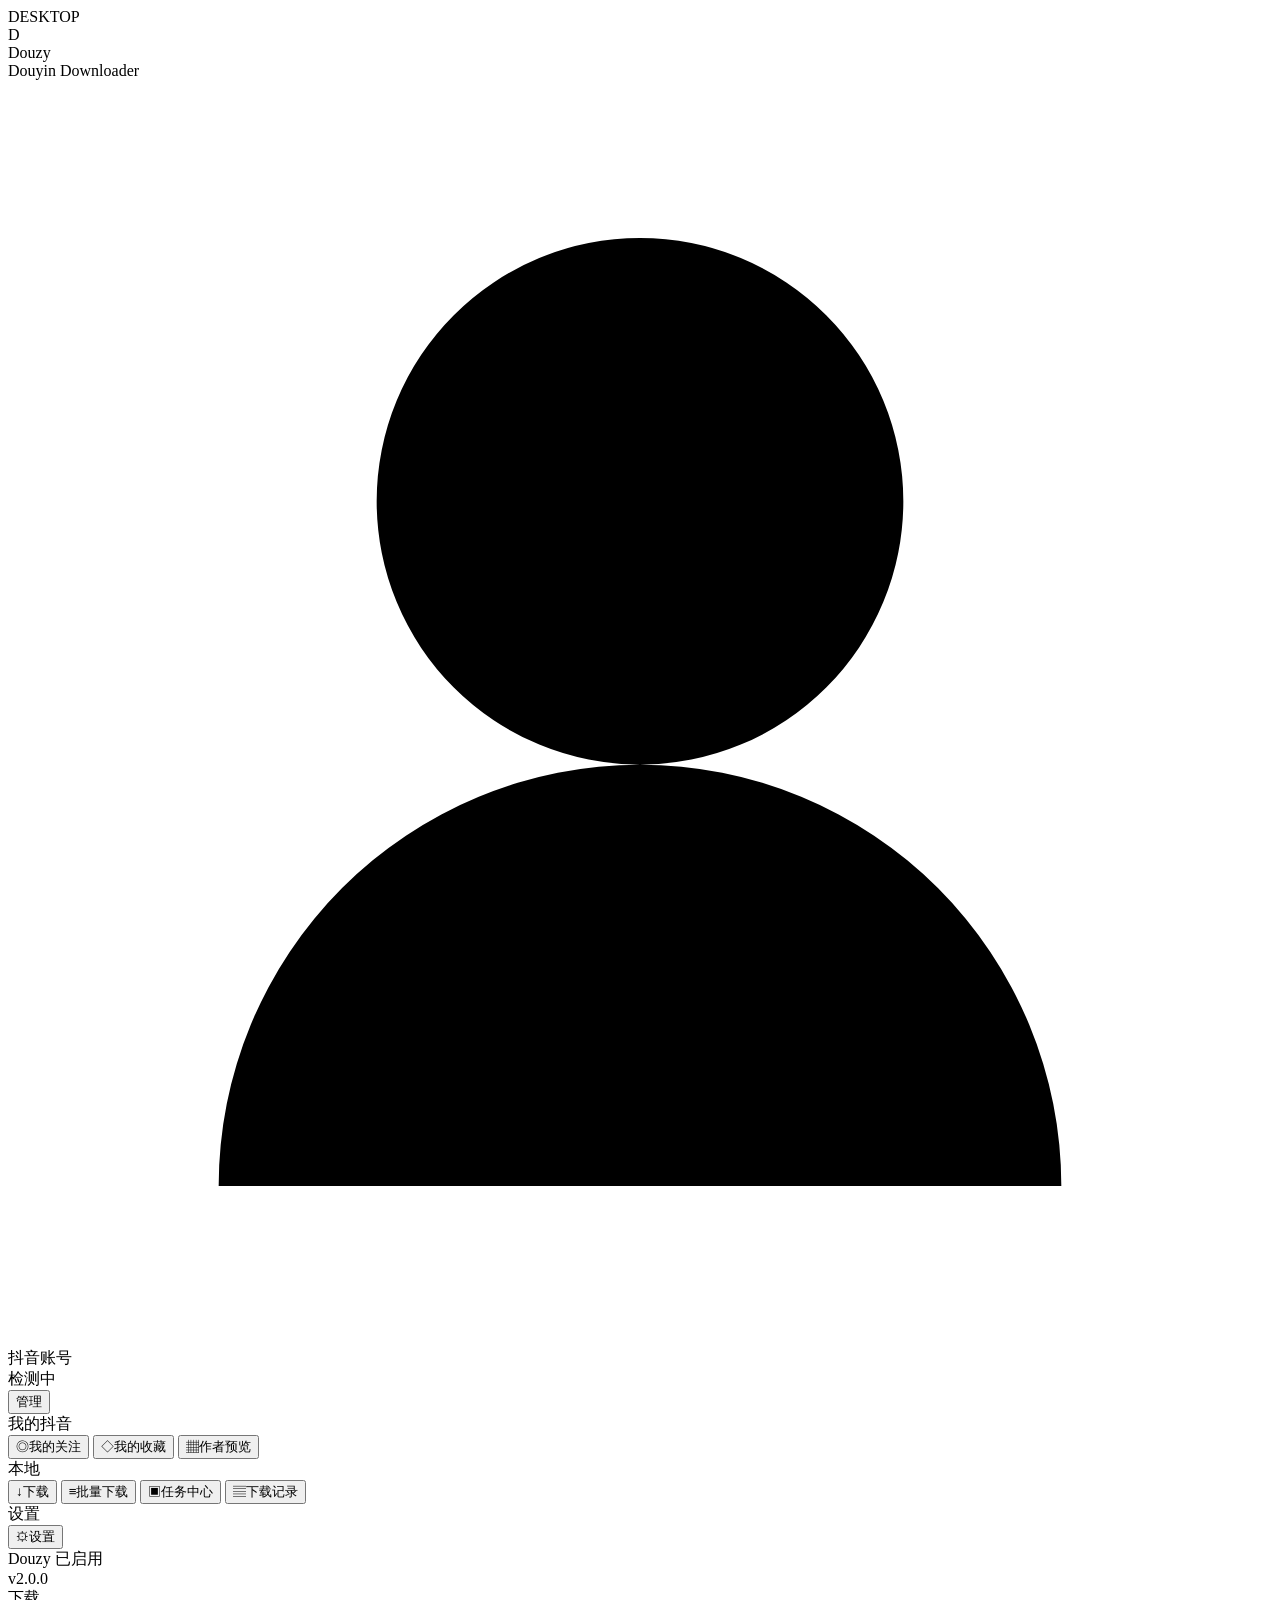
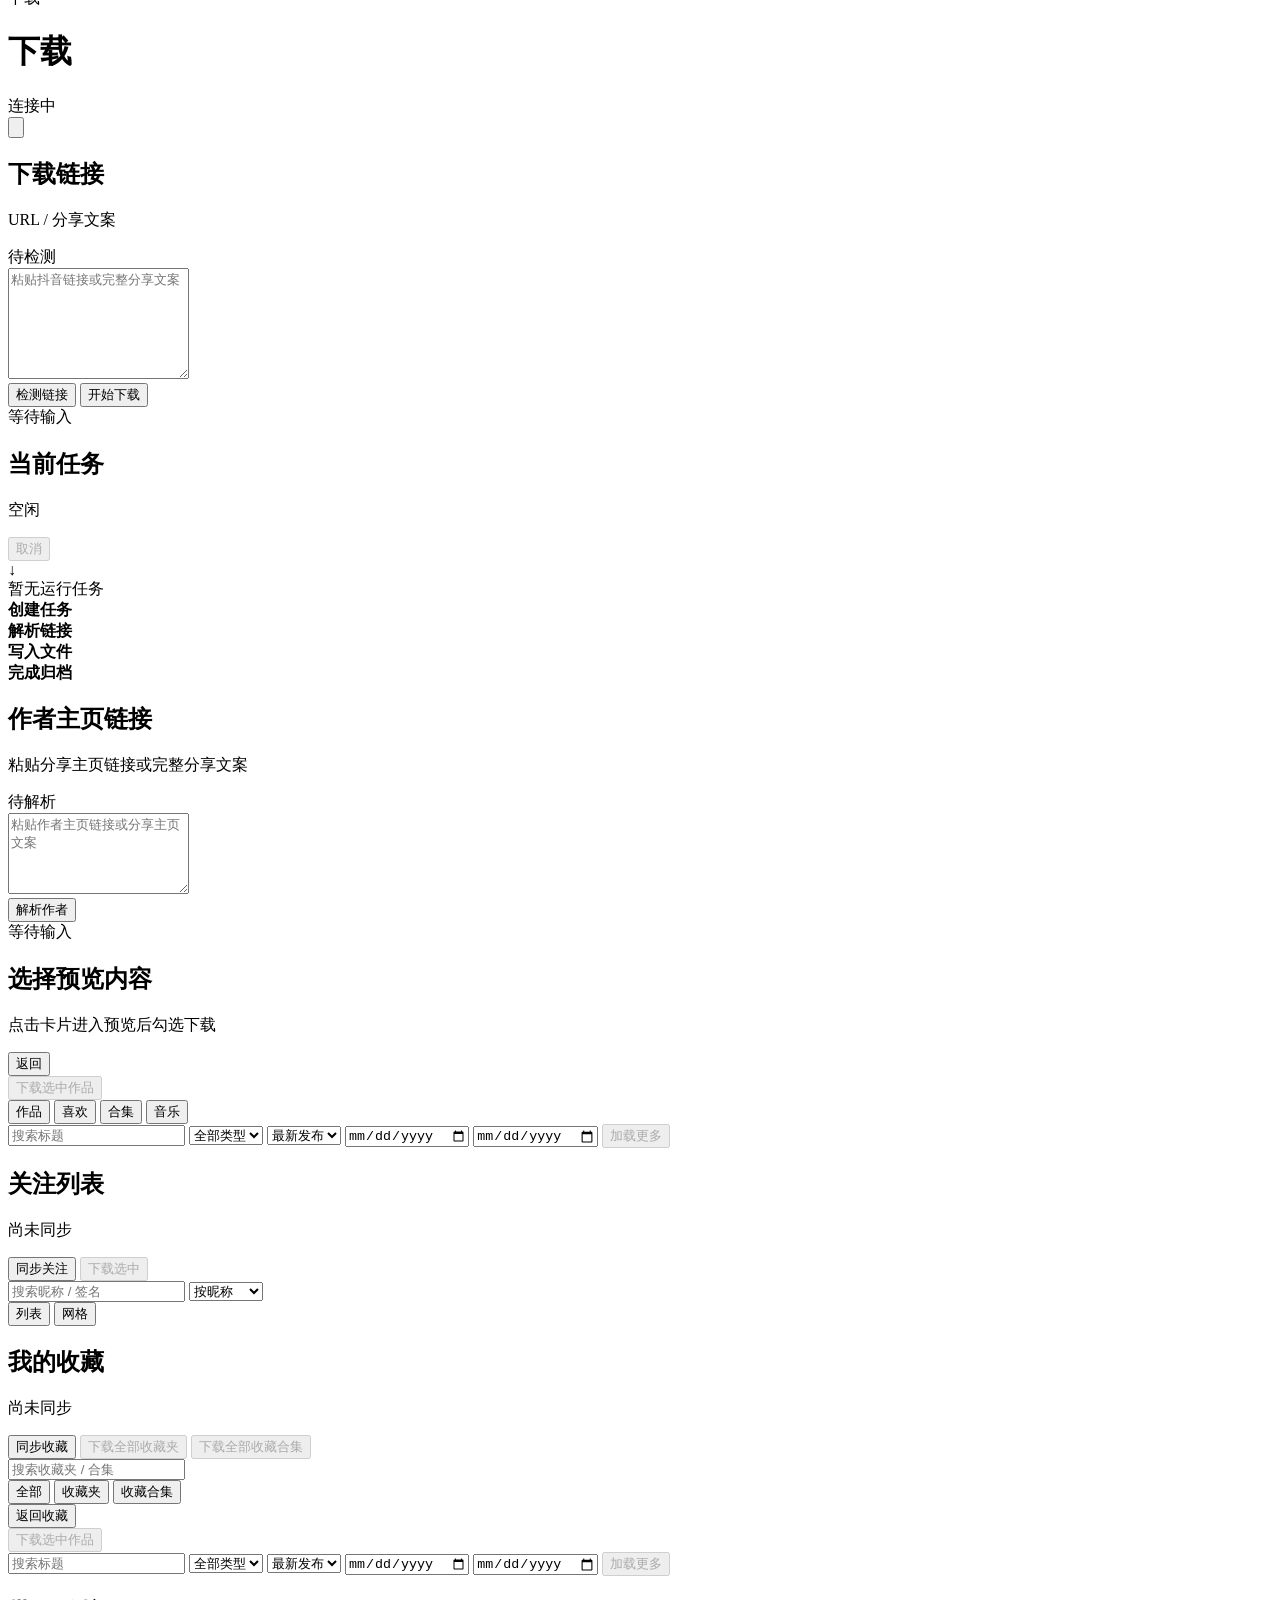
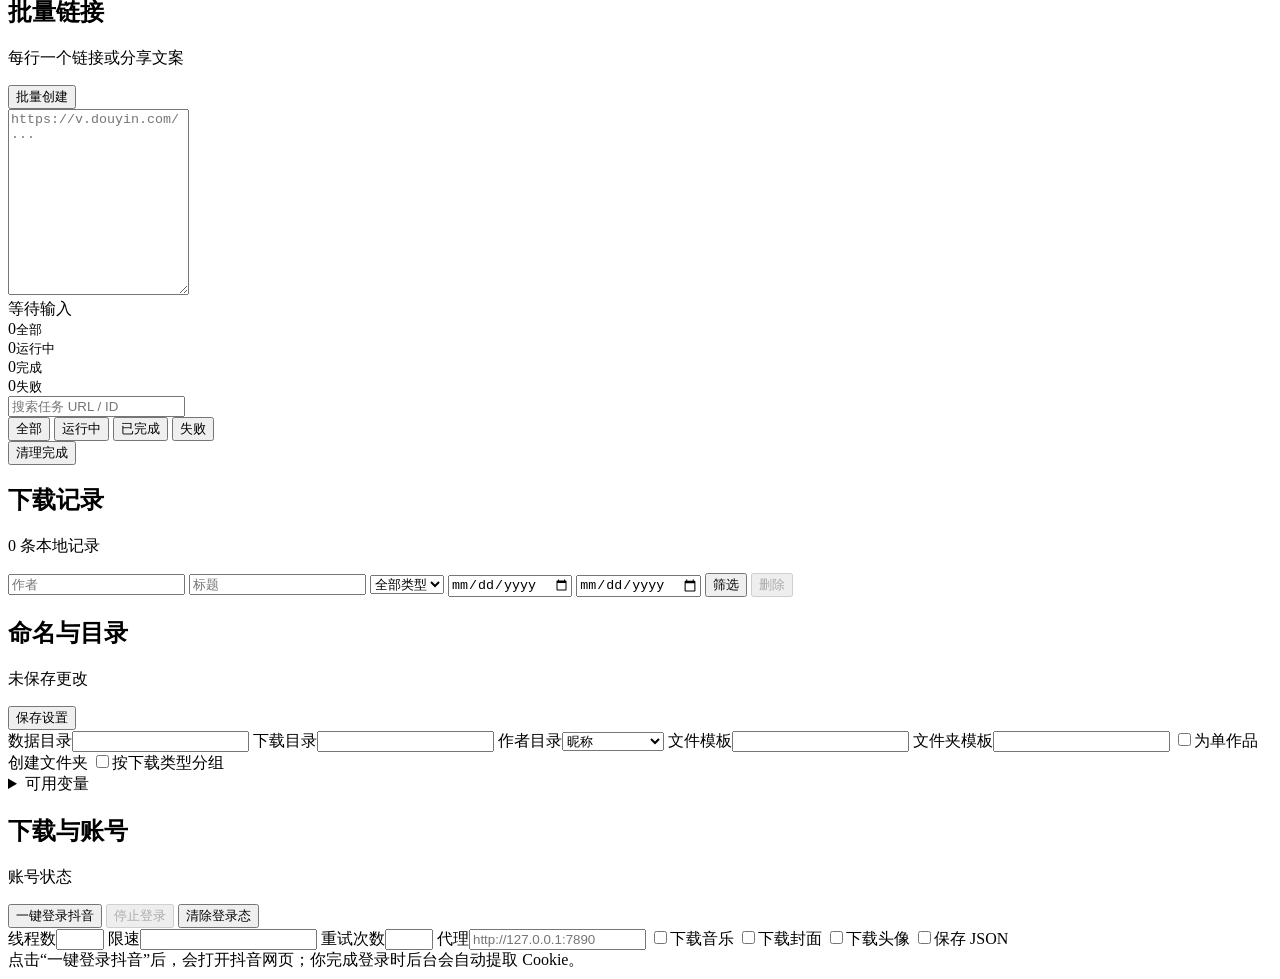
==== server/static/index.html @ fcab92d4 "Prepare dy-downloader source release" ====
<!doctype html>
<html lang="zh-CN">
  <head>
    <meta charset="utf-8" />
    <meta name="viewport" content="width=device-width, initial-scale=1" />
    <title>Douzy Desktop</title>
    <link rel="stylesheet" href="/static/styles.css?v=20260704-7" />
  </head>
  <body>
    <div class="app-shell">
      <aside class="sidebar">
        <div class="window-dots" aria-hidden="true">
          <span></span><span></span><span></span>
        </div>
        <div class="desktop-label">DESKTOP</div>

        <div class="brand-block">
          <div class="brand-mark">D</div>
          <div>
            <div class="brand-name">Douzy</div>
            <div class="brand-subtitle">Douyin Downloader</div>
          </div>
        </div>

        <section class="account-panel">
          <div class="account-main">
            <div class="account-icon" aria-hidden="true">
              <svg viewBox="0 0 24 24" role="img"><path d="M20 21a8 8 0 0 0-16 0M12 13a5 5 0 1 0 0-10 5 5 0 0 0 0 10Z" /></svg>
            </div>
            <div>
              <div class="account-title">抖音账号</div>
              <div class="account-status"><span id="accountDot" class="status-dot"></span><span id="accountText">检测中</span></div>
            </div>
          </div>
          <button id="manageAccountBtn" class="ghost-button compact" type="button">管理</button>
        </section>

        <nav class="nav-list" aria-label="主导航">
          <div class="nav-group">我的抖音</div>
          <button class="nav-item" type="button" data-view="following"><span class="nav-icon">◎</span><span>我的关注</span></button>
          <button class="nav-item" type="button" data-view="collections"><span class="nav-icon">◇</span><span>我的收藏</span></button>
          <button class="nav-item" type="button" data-view="preview"><span class="nav-icon">▦</span><span>作者预览</span></button>

          <div class="nav-group">本地</div>
          <button class="nav-item active" type="button" data-view="download"><span class="nav-icon">↓</span><span>下载</span></button>
          <button class="nav-item" type="button" data-view="batch"><span class="nav-icon">≡</span><span>批量下载</span></button>
          <button class="nav-item" type="button" data-view="tasks"><span class="nav-icon">▣</span><span>任务中心</span></button>
          <button class="nav-item" type="button" data-view="archive"><span class="nav-icon">▤</span><span>下载记录</span></button>

          <div class="nav-group">设置</div>
          <button class="nav-item" type="button" data-view="settings"><span class="nav-icon">⚙</span><span>设置</span></button>
        </nav>

        <div class="sidebar-footer">
          <div class="enable-row">
            <span class="status-dot live"></span>
            <span>Douzy 已启用</span>
          </div>
          <div class="footer-links"><span>v2.0.0</span></div>
        </div>
      </aside>

      <main class="main-surface">
        <header class="topbar">
          <div>
            <div id="viewEyebrow" class="eyebrow">下载</div>
            <h1 id="viewTitle">下载</h1>
          </div>
          <div class="topbar-actions">
            <div id="apiHealth" class="health-pill"><span class="status-dot"></span><span>连接中</span></div>
            <button id="refreshBtn" class="icon-button" type="button" title="刷新">
              <svg viewBox="0 0 24 24" role="img"><path d="M20 12a8 8 0 1 1-2.34-5.66M20 4v6h-6" /></svg>
            </button>
          </div>
        </header>

        <section id="downloadView" class="view active-view" data-title="下载" data-eyebrow="下载链接">
          <div class="download-layout quick-download-layout">
            <section class="surface-panel link-panel">
              <div class="panel-head">
                <div>
                  <h2>下载链接</h2>
                  <p>URL / 分享文案</p>
                </div>
                <span id="parseBadge" class="soft-badge">待检测</span>
              </div>
              <textarea id="urlInput" class="url-input" rows="7" spellcheck="false" placeholder="粘贴抖音链接或完整分享文案"></textarea>
              <div class="action-row">
                <button id="parseBtn" class="secondary-button" type="button">检测链接</button>
                <button id="startDownloadBtn" class="primary-button" type="button">开始下载</button>
              </div>
              <div id="parseResult" class="result-strip muted">等待输入</div>
            </section>

            <section class="surface-panel activity-panel">
              <div class="panel-head">
                <div>
                  <h2>当前任务</h2>
                  <p id="activitySubtitle">空闲</p>
                </div>
                <button id="cancelActiveJobBtn" class="ghost-button compact danger" type="button" disabled>取消</button>
              </div>
              <div id="activeJobCard" class="job-focus empty-state">
                <div class="empty-symbol">↓</div>
                <div>暂无运行任务</div>
              </div>
              <div class="event-flow">
                <div class="flow-step active"><span></span><strong>创建任务</strong></div>
                <div class="flow-step"><span></span><strong>解析链接</strong></div>
                <div class="flow-step"><span></span><strong>写入文件</strong></div>
                <div class="flow-step"><span></span><strong>完成归档</strong></div>
              </div>
            </section>
          </div>
        </section>

        <section id="previewView" class="view" data-title="作者预览" data-eyebrow="主页解析">
          <div class="preview-layout">
            <section class="surface-panel link-panel">
              <div class="panel-head">
                <div>
                  <h2>作者主页链接</h2>
                  <p>粘贴分享主页链接或完整分享文案</p>
                </div>
                <span id="previewResolveBadge" class="soft-badge">待解析</span>
              </div>
              <textarea id="previewUrlInput" class="url-input" rows="5" spellcheck="false" placeholder="粘贴作者主页链接或分享主页文案"></textarea>
              <div class="action-row">
                <button id="resolveAuthorBtn" class="secondary-button" type="button">解析作者</button>
              </div>
              <div id="previewAuthorResult" class="result-strip muted">等待输入</div>
            </section>

            <section class="surface-panel choices-panel">
              <div class="panel-head">
                <div>
                  <h2>选择预览内容</h2>
                  <p>点击卡片进入预览后勾选下载</p>
                </div>
              </div>
              <div id="previewModeGrid" class="mode-grid" aria-label="预览内容"></div>
            </section>
          </div>

          <section id="authorWorksPanel" class="surface-panel author-workbench hidden">
            <div class="panel-head author-workbench-head">
              <button id="closeAuthorWorksBtn" class="ghost-button compact" type="button">返回</button>
              <div id="authorWorksProfile" class="author-profile"></div>
              <div class="button-cluster">
                <button id="downloadSelectedWorksBtn" class="primary-button" type="button" disabled>下载选中作品</button>
              </div>
            </div>
            <div class="filter-row work-filters">
              <div id="workModeTabs" class="tabs" role="tablist">
                <button class="active" type="button" data-work-mode="post">作品</button>
                <button type="button" data-work-mode="like">喜欢</button>
                <button type="button" data-work-mode="mix">合集</button>
                <button type="button" data-work-mode="music">音乐</button>
              </div>
              <input id="workSearch" class="field-input" type="search" placeholder="搜索标题" />
              <select id="workTypeFilter" class="field-input select-field">
                <option value="">全部类型</option>
                <option value="video">视频</option>
                <option value="gallery">图文</option>
                <option value="mix">合集</option>
                <option value="music">音乐</option>
              </select>
              <select id="workSort" class="field-input select-field">
                <option value="newest">最新发布</option>
                <option value="digg">最多点赞</option>
                <option value="title">按标题</option>
              </select>
              <input id="workDateFrom" class="field-input" type="date" />
              <input id="workDateTo" class="field-input" type="date" />
              <button id="loadMoreWorksBtn" class="secondary-button" type="button" disabled>加载更多</button>
            </div>
            <div id="authorWorksList" class="works-grid"></div>
          </section>
        </section>

        <section id="followingView" class="view" data-title="我的关注" data-eyebrow="账号内容">
          <section class="surface-panel toolbar-panel">
            <div class="panel-head">
              <div>
                <h2>关注列表</h2>
                <p id="followSyncState">尚未同步</p>
              </div>
              <div class="button-cluster">
                <button id="syncFollowingBtn" class="secondary-button" type="button">同步关注</button>
                <button id="downloadSelectedFollowBtn" class="primary-button" type="button" disabled>下载选中</button>
              </div>
            </div>
            <div class="filter-row">
              <input id="followSearch" class="field-input" type="search" placeholder="搜索昵称 / 签名" />
              <select id="followSort" class="field-input select-field">
                <option value="name">按昵称</option>
                <option value="aweme">按作品数</option>
                <option value="fans">按粉丝数</option>
              </select>
              <div class="segmented" role="group" aria-label="视图">
                <button class="active" type="button" data-follow-layout="list">列表</button>
                <button type="button" data-follow-layout="grid">网格</button>
              </div>
            </div>
          </section>
          <div id="followingList" class="entity-list"></div>
        </section>

        <section id="collectionsView" class="view" data-title="我的收藏" data-eyebrow="账号内容">
          <section class="surface-panel toolbar-panel">
            <div class="panel-head">
              <div>
                <h2>我的收藏</h2>
                <p id="collectionSyncState">尚未同步</p>
              </div>
              <div class="button-cluster">
                <button id="syncCollectionsBtn" class="secondary-button" type="button">同步收藏</button>
                <button id="downloadAllCollectionsBtn" class="primary-button" type="button" disabled>下载全部收藏夹</button>
                <button id="downloadAllCollectMixBtn" class="secondary-button" type="button" disabled>下载全部收藏合集</button>
              </div>
            </div>
            <div class="filter-row">
              <input id="collectionSearch" class="field-input" type="search" placeholder="搜索收藏夹 / 合集" />
              <div id="collectionTabs" class="tabs" role="tablist">
                <button class="active" type="button" data-collection-type="all">全部</button>
                <button type="button" data-collection-type="folder">收藏夹</button>
                <button type="button" data-collection-type="mix">收藏合集</button>
              </div>
            </div>
          </section>
          <section id="collectionWorksPanel" class="surface-panel author-workbench hidden">
            <div class="panel-head author-workbench-head">
              <button id="closeCollectionWorksBtn" class="ghost-button compact" type="button">返回收藏</button>
              <div id="collectionWorksProfile" class="author-profile"></div>
              <div class="button-cluster">
                <button id="downloadSelectedCollectionWorksBtn" class="primary-button" type="button" disabled>下载选中作品</button>
              </div>
            </div>
            <div class="filter-row work-filters">
              <input id="collectionWorkSearch" class="field-input" type="search" placeholder="搜索标题" />
              <select id="collectionWorkTypeFilter" class="field-input select-field">
                <option value="">全部类型</option>
                <option value="video">视频</option>
                <option value="gallery">图文</option>
              </select>
              <select id="collectionWorkSort" class="field-input select-field">
                <option value="newest">最新发布</option>
                <option value="digg">最多点赞</option>
                <option value="title">按标题</option>
              </select>
              <input id="collectionWorkDateFrom" class="field-input" type="date" />
              <input id="collectionWorkDateTo" class="field-input" type="date" />
              <button id="loadMoreCollectionWorksBtn" class="secondary-button" type="button" disabled>加载更多</button>
            </div>
            <div id="collectionWorksList" class="works-grid"></div>
          </section>
          <div id="collectionsList" class="entity-list"></div>
        </section>

        <section id="batchView" class="view" data-title="批量下载" data-eyebrow="批量任务">
          <section class="surface-panel batch-panel">
            <div class="panel-head">
              <div>
                <h2>批量链接</h2>
                <p>每行一个链接或分享文案</p>
              </div>
              <button id="startBatchBtn" class="primary-button" type="button">批量创建</button>
            </div>
            <textarea id="batchInput" class="url-input batch-input" rows="12" spellcheck="false" placeholder="https://v.douyin.com/..."></textarea>
            <div id="batchResult" class="result-strip muted">等待输入</div>
          </section>
        </section>

        <section id="tasksView" class="view" data-title="任务中心" data-eyebrow="下载队列">
          <section class="surface-panel toolbar-panel">
            <div class="summary-grid">
              <div><span id="taskTotal">0</span><small>全部</small></div>
              <div><span id="taskRunning">0</span><small>运行中</small></div>
              <div><span id="taskDone">0</span><small>完成</small></div>
              <div><span id="taskFailed">0</span><small>失败</small></div>
            </div>
            <div class="filter-row">
              <input id="taskSearch" class="field-input" type="search" placeholder="搜索任务 URL / ID" />
              <div id="taskTabs" class="tabs" role="tablist">
                <button class="active" type="button" data-status="all">全部</button>
                <button type="button" data-status="running">运行中</button>
                <button type="button" data-status="success">已完成</button>
                <button type="button" data-status="failed">失败</button>
              </div>
              <button id="clearDoneJobsBtn" class="ghost-button" type="button">清理完成</button>
            </div>
          </section>
          <div id="taskList" class="task-grid"></div>
        </section>

        <section id="archiveView" class="view" data-title="下载记录" data-eyebrow="本地历史">
          <section class="archive-hero">
            <div>
              <h2>下载记录</h2>
              <p id="archiveSubtitle">0 条本地记录</p>
            </div>
            <div id="topAuthors" class="author-strip"></div>
          </section>
          <section class="surface-panel toolbar-panel">
            <div class="filter-row archive-filters">
              <input id="archiveAuthor" class="field-input" type="search" placeholder="作者" />
              <input id="archiveTitle" class="field-input" type="search" placeholder="标题" />
              <select id="archiveType" class="field-input select-field">
                <option value="">全部类型</option>
                <option value="video">视频</option>
                <option value="gallery">图文</option>
                <option value="music">音乐</option>
                <option value="live">直播</option>
              </select>
              <input id="archiveFrom" class="field-input" type="date" />
              <input id="archiveTo" class="field-input" type="date" />
              <button id="applyArchiveFilterBtn" class="secondary-button" type="button">筛选</button>
              <button id="deleteArchiveBtn" class="ghost-button danger" type="button" disabled>删除</button>
            </div>
          </section>
          <div id="archiveList" class="archive-list"></div>
        </section>

        <section id="settingsView" class="view" data-title="设置" data-eyebrow="偏好">
          <div class="settings-layout">
            <section class="surface-panel settings-panel">
              <div class="panel-head">
                <div>
                  <h2>命名与目录</h2>
                  <p id="settingsSaveState">未保存更改</p>
                </div>
                <button id="saveSettingsBtn" class="primary-button" type="button">保存设置</button>
              </div>
              <div class="form-grid">
                <label class="field-label">数据目录<input id="settingDataDir" class="field-input" type="text" /></label>
                <label class="field-label">下载目录<input id="settingPath" class="field-input" type="text" /></label>
                <label class="field-label">作者目录<select id="settingAuthorDir" class="field-input select-field">
                  <option value="nickname">昵称</option>
                  <option value="sec_uid">Sec UID</option>
                  <option value="nickname_uid">昵称 + UID</option>
                  <option value="user_sec_uid">user_sec_uid</option>
                </select></label>
                <label class="field-label">文件模板<input id="settingFilenameTemplate" class="field-input" type="text" /></label>
                <label class="field-label">文件夹模板<input id="settingFolderTemplate" class="field-input" type="text" /></label>
                <label class="toggle-line"><input id="settingFolderstyle" type="checkbox" />为单作品创建文件夹</label>
                <label class="toggle-line"><input id="settingGroupByMode" type="checkbox" />按下载类型分组</label>
              </div>
              <details class="variables-box">
                <summary>可用变量</summary>
                <div>{date} {title} {id} {author} {sec_uid} {create_time}</div>
              </details>
            </section>

            <section class="surface-panel settings-panel">
              <div class="panel-head">
                <div>
                  <h2>下载与账号</h2>
                  <p id="settingsCookieState">账号状态</p>
                </div>
                <div class="button-cluster">
                  <button id="startLoginBtn" class="primary-button" type="button">一键登录抖音</button>
                  <button id="cancelLoginBtn" class="ghost-button danger" type="button" disabled>停止登录</button>
                  <button id="clearCookiesBtn" class="ghost-button danger" type="button">清除登录态</button>
                </div>
              </div>
              <div class="form-grid">
                <label class="field-label">线程数<input id="settingThread" class="field-input" type="number" min="1" max="64" /></label>
                <label class="field-label">限速<input id="settingRateLimit" class="field-input" type="number" min="0.1" step="0.1" /></label>
                <label class="field-label">重试次数<input id="settingRetryTimes" class="field-input" type="number" min="0" max="20" /></label>
                <label class="field-label">代理<input id="settingProxy" class="field-input" type="text" placeholder="http://127.0.0.1:7890" /></label>
                <label class="toggle-line"><input id="settingMusic" type="checkbox" />下载音乐</label>
                <label class="toggle-line"><input id="settingCover" type="checkbox" />下载封面</label>
                <label class="toggle-line"><input id="settingAvatar" type="checkbox" />下载头像</label>
                <label class="toggle-line"><input id="settingJson" type="checkbox" />保存 JSON</label>
              </div>
              <div id="loginProgress" class="result-strip muted">点击“一键登录抖音”后，会打开抖音网页；你完成登录时后台会自动提取 Cookie。</div>
              <div id="cookieFile" class="result-strip muted"></div>
            </section>
          </div>
        </section>
      </main>
    </div>

    <div id="toastHost" class="toast-host" aria-live="polite"></div>
    <script src="/static/app.js?v=20260704-11" defer></script>
  </body>
</html>
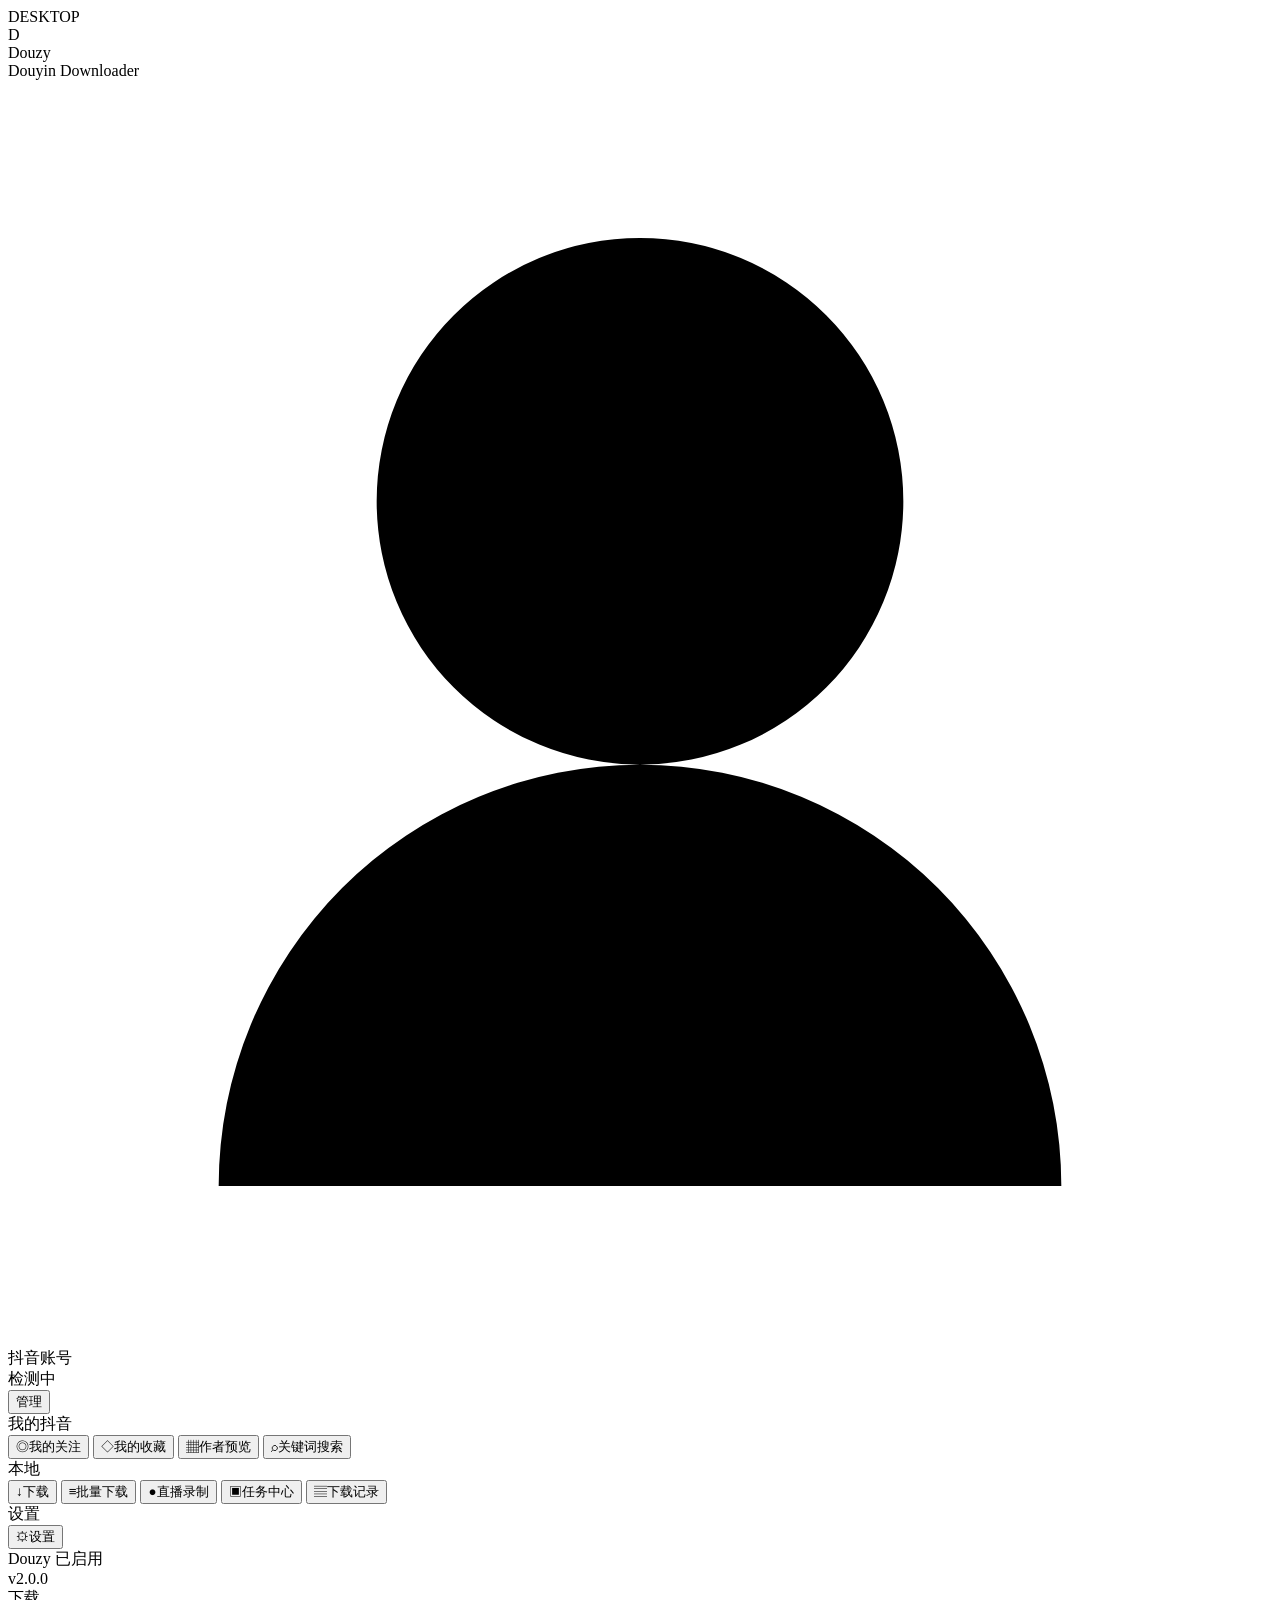
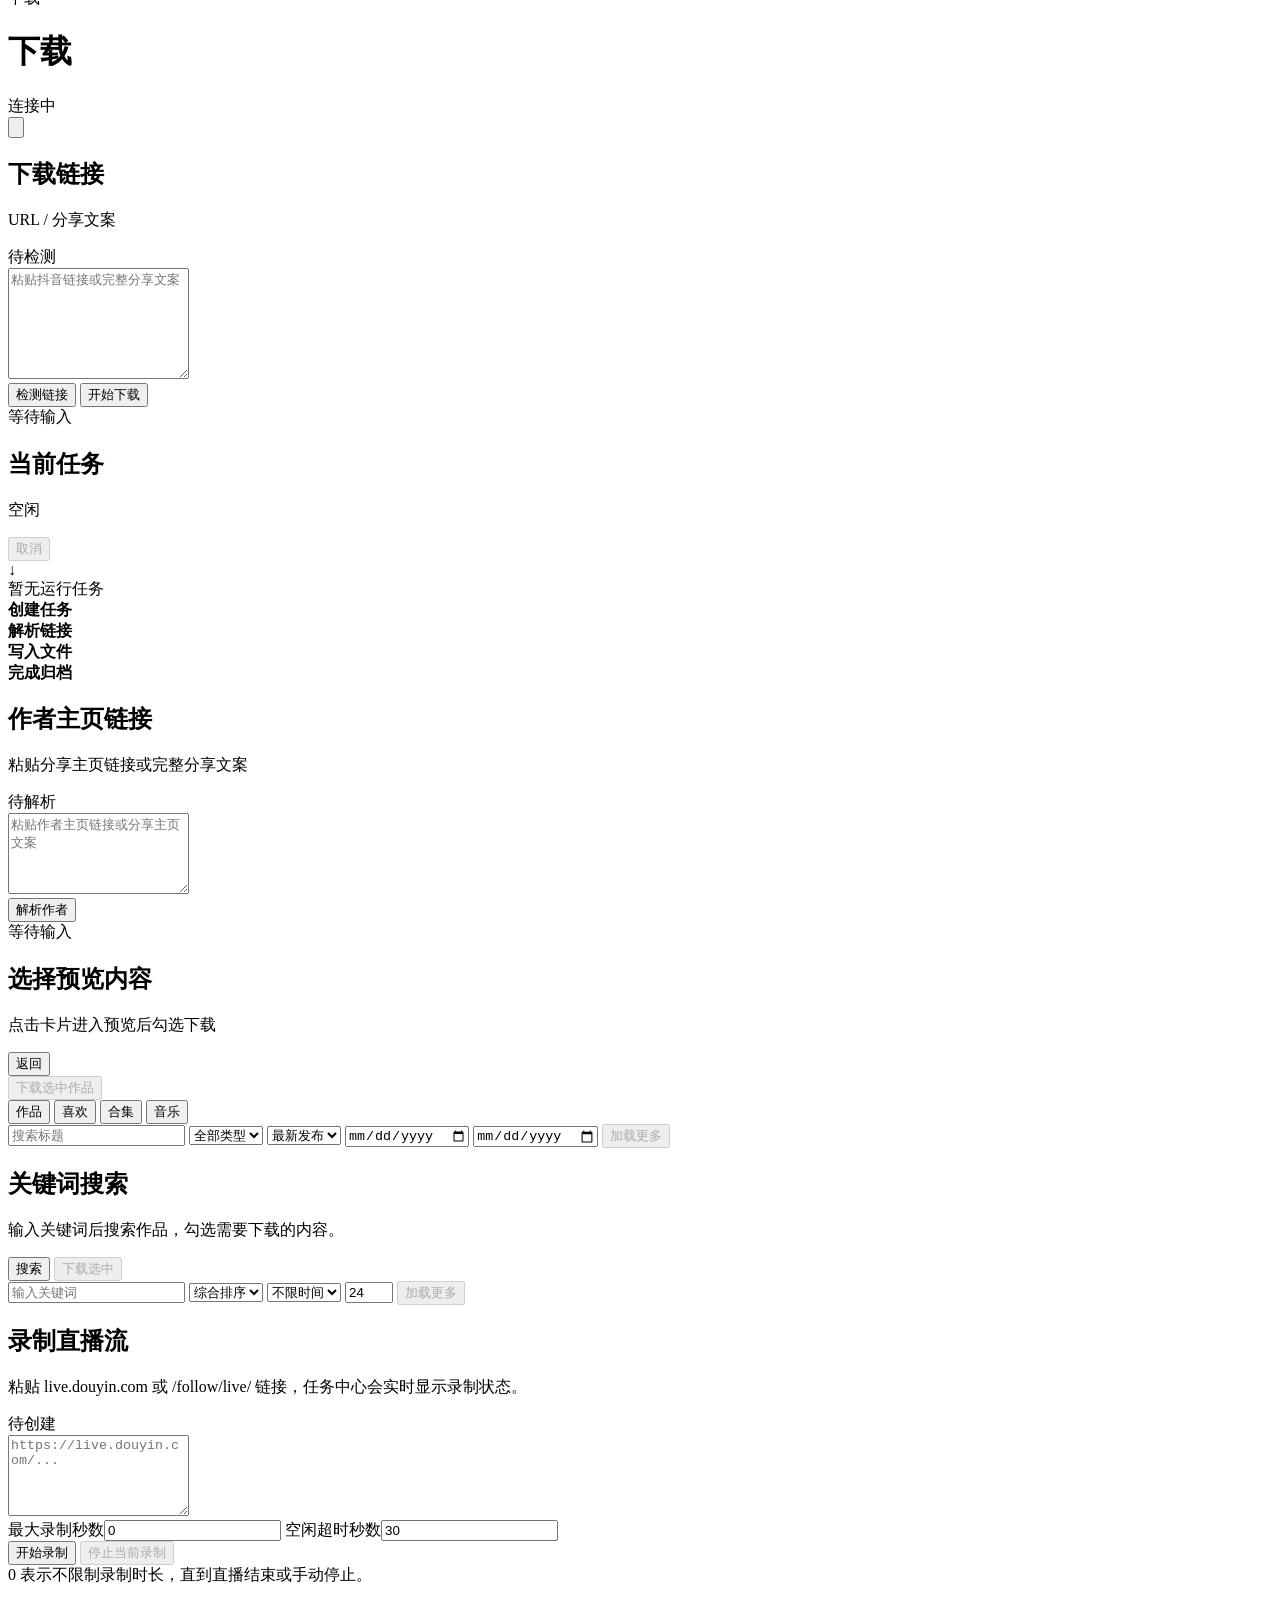
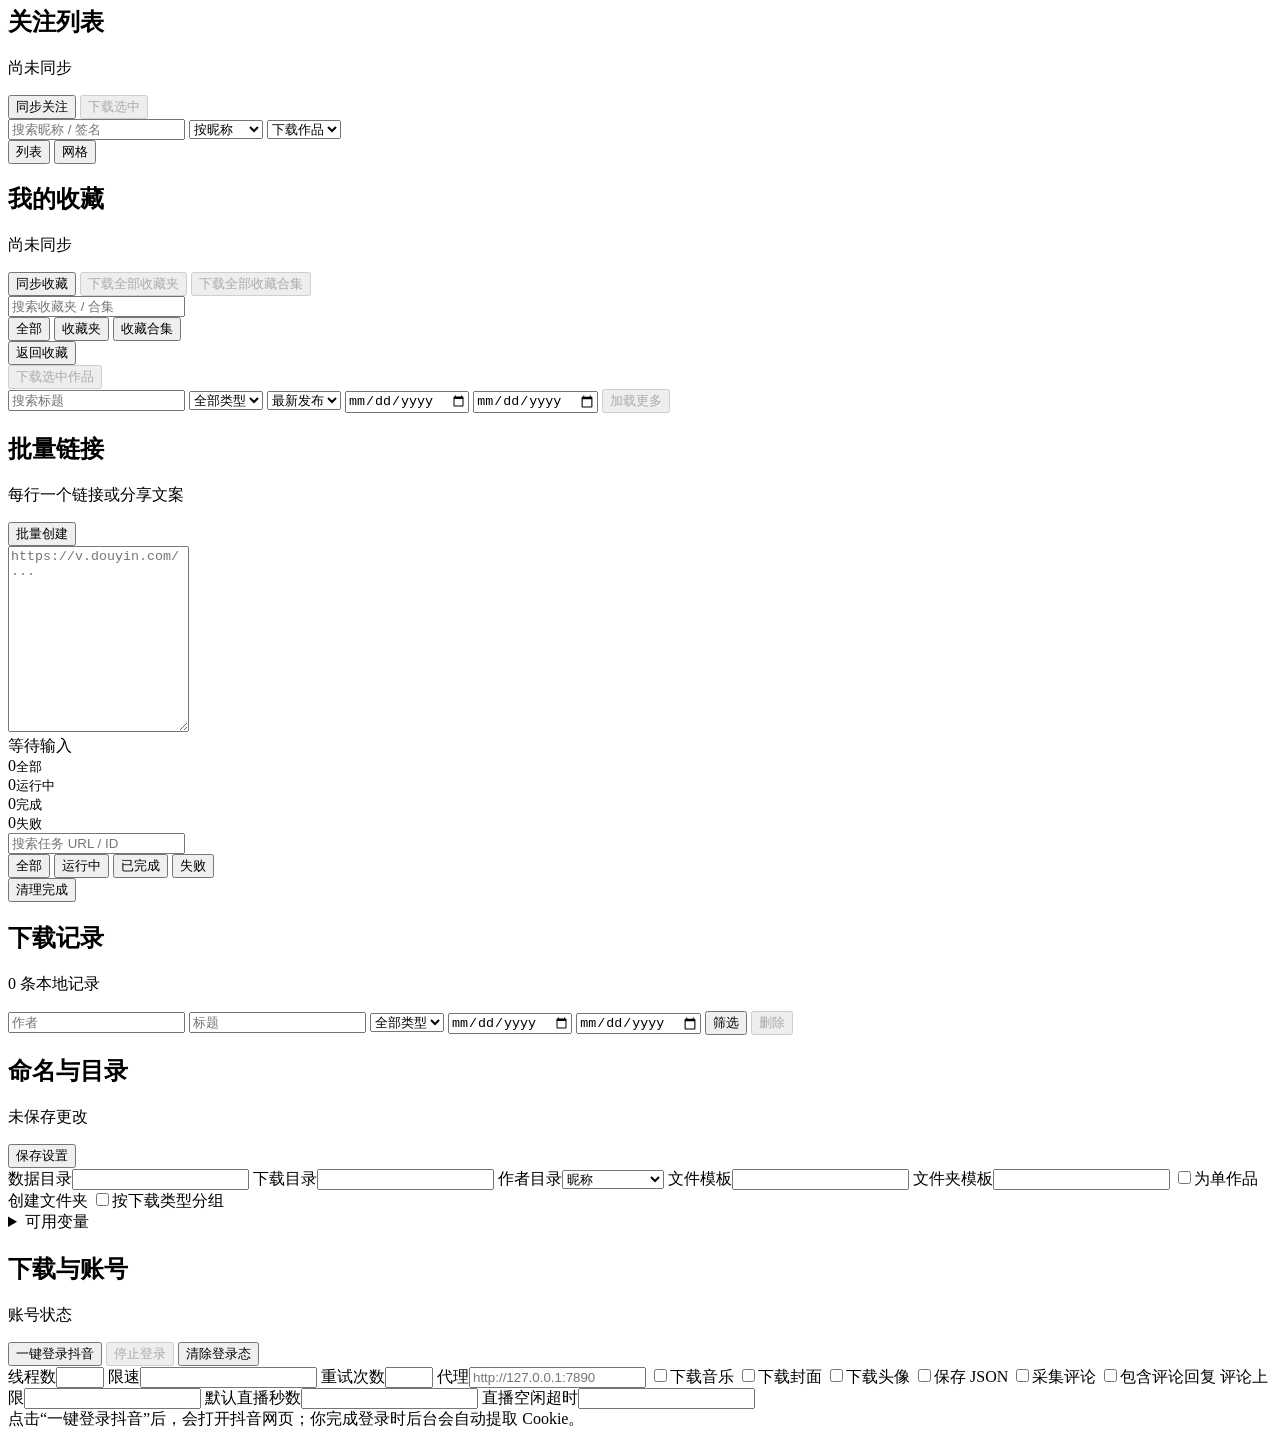
==== commit 8a56fe60: "Add frontend entries for search live and comments" ====
--- a/server/static/index.html
+++ b/server/static/index.html
@@ -40,10 +40,12 @@
           <button class="nav-item" type="button" data-view="following"><span class="nav-icon">◎</span><span>我的关注</span></button>
           <button class="nav-item" type="button" data-view="collections"><span class="nav-icon">◇</span><span>我的收藏</span></button>
           <button class="nav-item" type="button" data-view="preview"><span class="nav-icon">▦</span><span>作者预览</span></button>
+          <button class="nav-item" type="button" data-view="search"><span class="nav-icon">⌕</span><span>关键词搜索</span></button>
 
           <div class="nav-group">本地</div>
           <button class="nav-item active" type="button" data-view="download"><span class="nav-icon">↓</span><span>下载</span></button>
           <button class="nav-item" type="button" data-view="batch"><span class="nav-icon">≡</span><span>批量下载</span></button>
+          <button class="nav-item" type="button" data-view="live"><span class="nav-icon">●</span><span>直播录制</span></button>
           <button class="nav-item" type="button" data-view="tasks"><span class="nav-icon">▣</span><span>任务中心</span></button>
           <button class="nav-item" type="button" data-view="archive"><span class="nav-icon">▤</span><span>下载记录</span></button>
 
@@ -178,6 +180,60 @@
           </section>
         </section>
 
+        <section id="searchView" class="view" data-title="关键词搜索" data-eyebrow="发现作品">
+          <section class="surface-panel toolbar-panel">
+            <div class="panel-head">
+              <div>
+                <h2>关键词搜索</h2>
+                <p id="searchState">输入关键词后搜索作品，勾选需要下载的内容。</p>
+              </div>
+              <div class="button-cluster">
+                <button id="runSearchBtn" class="primary-button" type="button">搜索</button>
+                <button id="downloadSelectedSearchBtn" class="secondary-button" type="button" disabled>下载选中</button>
+              </div>
+            </div>
+            <div class="filter-row">
+              <input id="keywordInput" class="field-input" type="search" placeholder="输入关键词" />
+              <select id="searchSort" class="field-input select-field">
+                <option value="0">综合排序</option>
+                <option value="1">最多点赞</option>
+                <option value="2">最新发布</option>
+              </select>
+              <select id="searchPublishTime" class="field-input select-field">
+                <option value="0">不限时间</option>
+                <option value="1">一天内</option>
+                <option value="7">一周内</option>
+                <option value="182">半年内</option>
+              </select>
+              <input id="searchCount" class="field-input" type="number" min="1" max="50" value="24" />
+              <button id="loadMoreSearchBtn" class="secondary-button" type="button" disabled>加载更多</button>
+            </div>
+          </section>
+          <div id="searchResults" class="works-grid"></div>
+        </section>
+
+        <section id="liveView" class="view" data-title="直播录制" data-eyebrow="实验性功能">
+          <section class="surface-panel link-panel">
+            <div class="panel-head">
+              <div>
+                <h2>录制直播流</h2>
+                <p>粘贴 live.douyin.com 或 /follow/live/ 链接，任务中心会实时显示录制状态。</p>
+              </div>
+              <span id="liveBadge" class="soft-badge">待创建</span>
+            </div>
+            <textarea id="liveUrlInput" class="url-input" rows="5" spellcheck="false" placeholder="https://live.douyin.com/..."></textarea>
+            <div class="filter-row">
+              <label class="field-label">最大录制秒数<input id="liveMaxDuration" class="field-input" type="number" min="0" value="0" /></label>
+              <label class="field-label">空闲超时秒数<input id="liveIdleTimeout" class="field-input" type="number" min="1" value="30" /></label>
+            </div>
+            <div class="action-row">
+              <button id="startLiveBtn" class="primary-button" type="button">开始录制</button>
+              <button id="stopLiveBtn" class="ghost-button danger" type="button" disabled>停止当前录制</button>
+            </div>
+            <div id="liveResult" class="result-strip muted">0 表示不限制录制时长，直到直播结束或手动停止。</div>
+          </section>
+        </section>
+
         <section id="followingView" class="view" data-title="我的关注" data-eyebrow="账号内容">
           <section class="surface-panel toolbar-panel">
             <div class="panel-head">
@@ -196,6 +252,12 @@
                 <option value="name">按昵称</option>
                 <option value="aweme">按作品数</option>
                 <option value="fans">按粉丝数</option>
+              </select>
+              <select id="followDownloadMode" class="field-input select-field">
+                <option value="post">下载作品</option>
+                <option value="like">下载喜欢</option>
+                <option value="mix">下载合集</option>
+                <option value="music">下载音乐</option>
               </select>
               <div class="segmented" role="group" aria-label="视图">
                 <button class="active" type="button" data-follow-layout="list">列表</button>
@@ -372,6 +434,11 @@
                 <label class="toggle-line"><input id="settingCover" type="checkbox" />下载封面</label>
                 <label class="toggle-line"><input id="settingAvatar" type="checkbox" />下载头像</label>
                 <label class="toggle-line"><input id="settingJson" type="checkbox" />保存 JSON</label>
+                <label class="toggle-line"><input id="settingCommentsEnabled" type="checkbox" />采集评论</label>
+                <label class="toggle-line"><input id="settingCommentsReplies" type="checkbox" />包含评论回复</label>
+                <label class="field-label">评论上限<input id="settingMaxComments" class="field-input" type="number" min="0" /></label>
+                <label class="field-label">默认直播秒数<input id="settingLiveMaxDuration" class="field-input" type="number" min="0" /></label>
+                <label class="field-label">直播空闲超时<input id="settingLiveIdleTimeout" class="field-input" type="number" min="1" /></label>
               </div>
               <div id="loginProgress" class="result-strip muted">点击“一键登录抖音”后，会打开抖音网页；你完成登录时后台会自动提取 Cookie。</div>
               <div id="cookieFile" class="result-strip muted"></div>
@@ -382,6 +449,6 @@
     </div>
 
     <div id="toastHost" class="toast-host" aria-live="polite"></div>
-    <script src="/static/app.js?v=20260704-11" defer></script>
+    <script src="/static/app.js?v=20260704-12" defer></script>
   </body>
 </html>
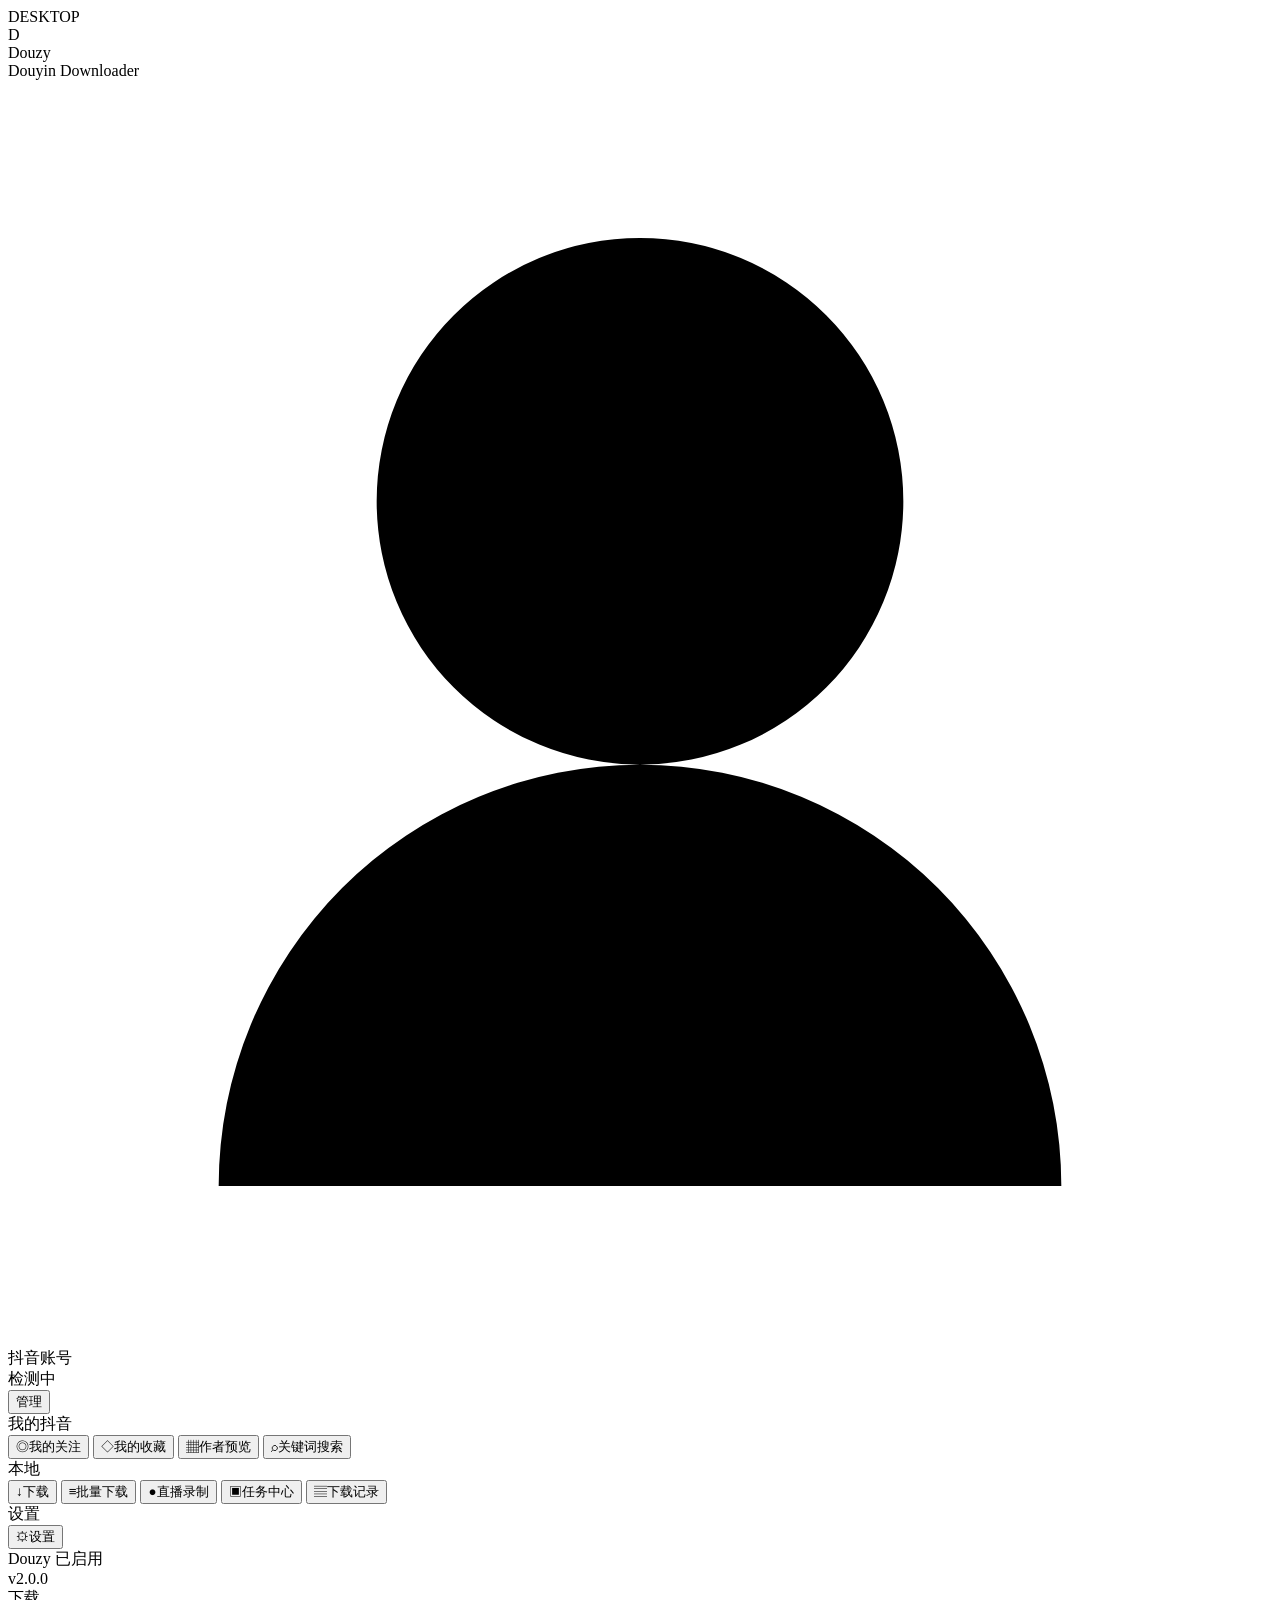
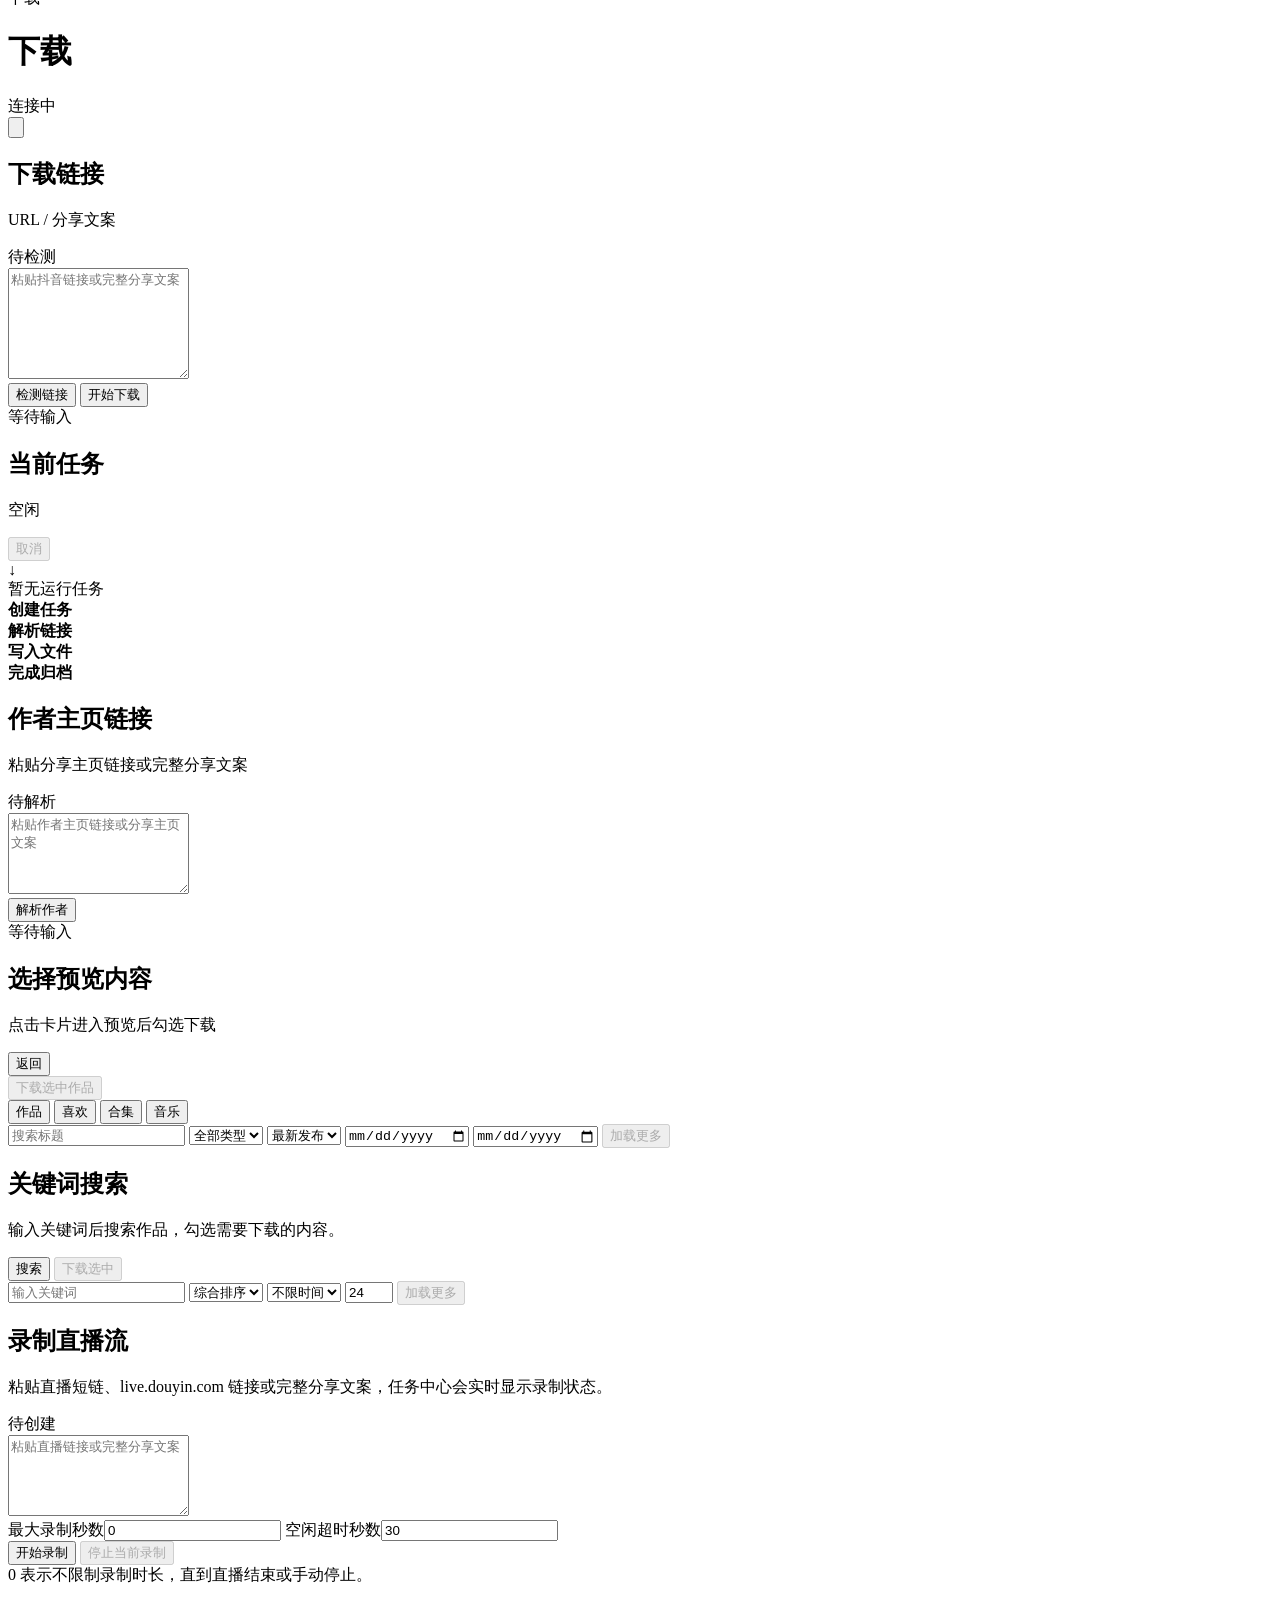
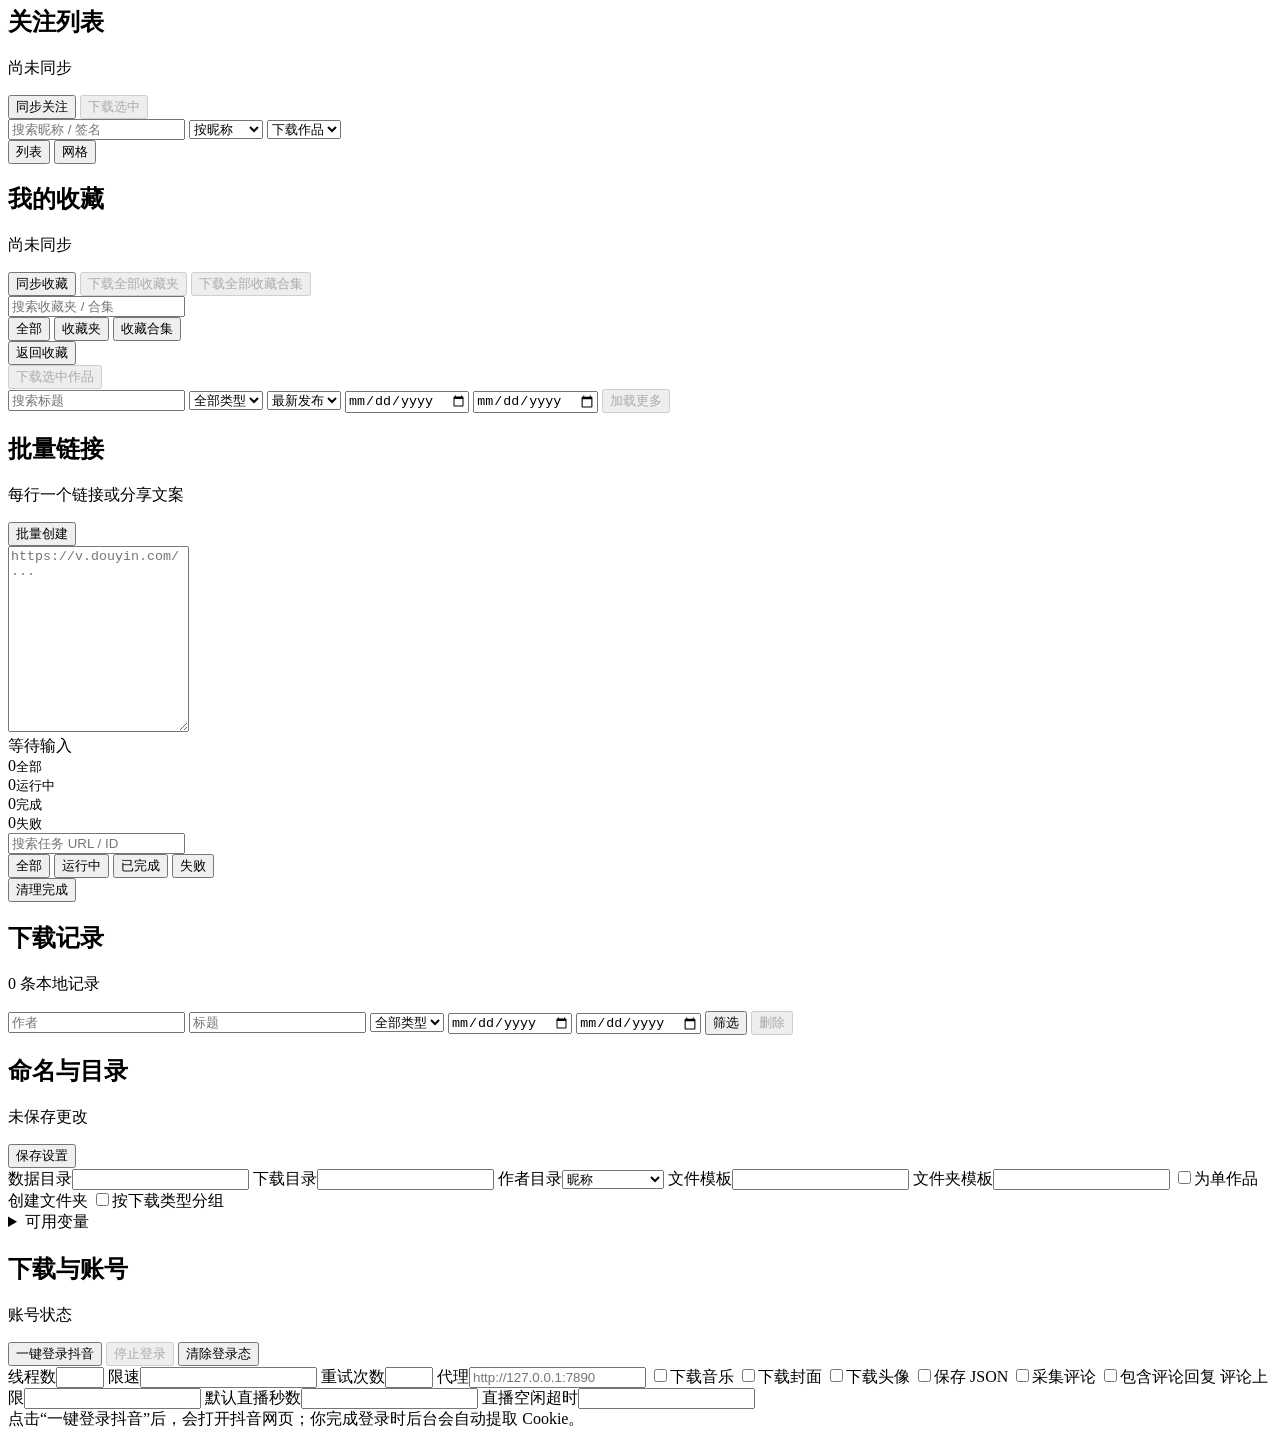
==== commit 2be58cef: "Fix live share link handling" ====
--- a/server/static/index.html
+++ b/server/static/index.html
@@ -217,11 +217,11 @@
             <div class="panel-head">
               <div>
                 <h2>录制直播流</h2>
-                <p>粘贴 live.douyin.com 或 /follow/live/ 链接，任务中心会实时显示录制状态。</p>
+                <p>粘贴直播短链、live.douyin.com 链接或完整分享文案，任务中心会实时显示录制状态。</p>
               </div>
               <span id="liveBadge" class="soft-badge">待创建</span>
             </div>
-            <textarea id="liveUrlInput" class="url-input" rows="5" spellcheck="false" placeholder="https://live.douyin.com/..."></textarea>
+            <textarea id="liveUrlInput" class="url-input" rows="5" spellcheck="false" placeholder="粘贴直播链接或完整分享文案"></textarea>
             <div class="filter-row">
               <label class="field-label">最大录制秒数<input id="liveMaxDuration" class="field-input" type="number" min="0" value="0" /></label>
               <label class="field-label">空闲超时秒数<input id="liveIdleTimeout" class="field-input" type="number" min="1" value="30" /></label>
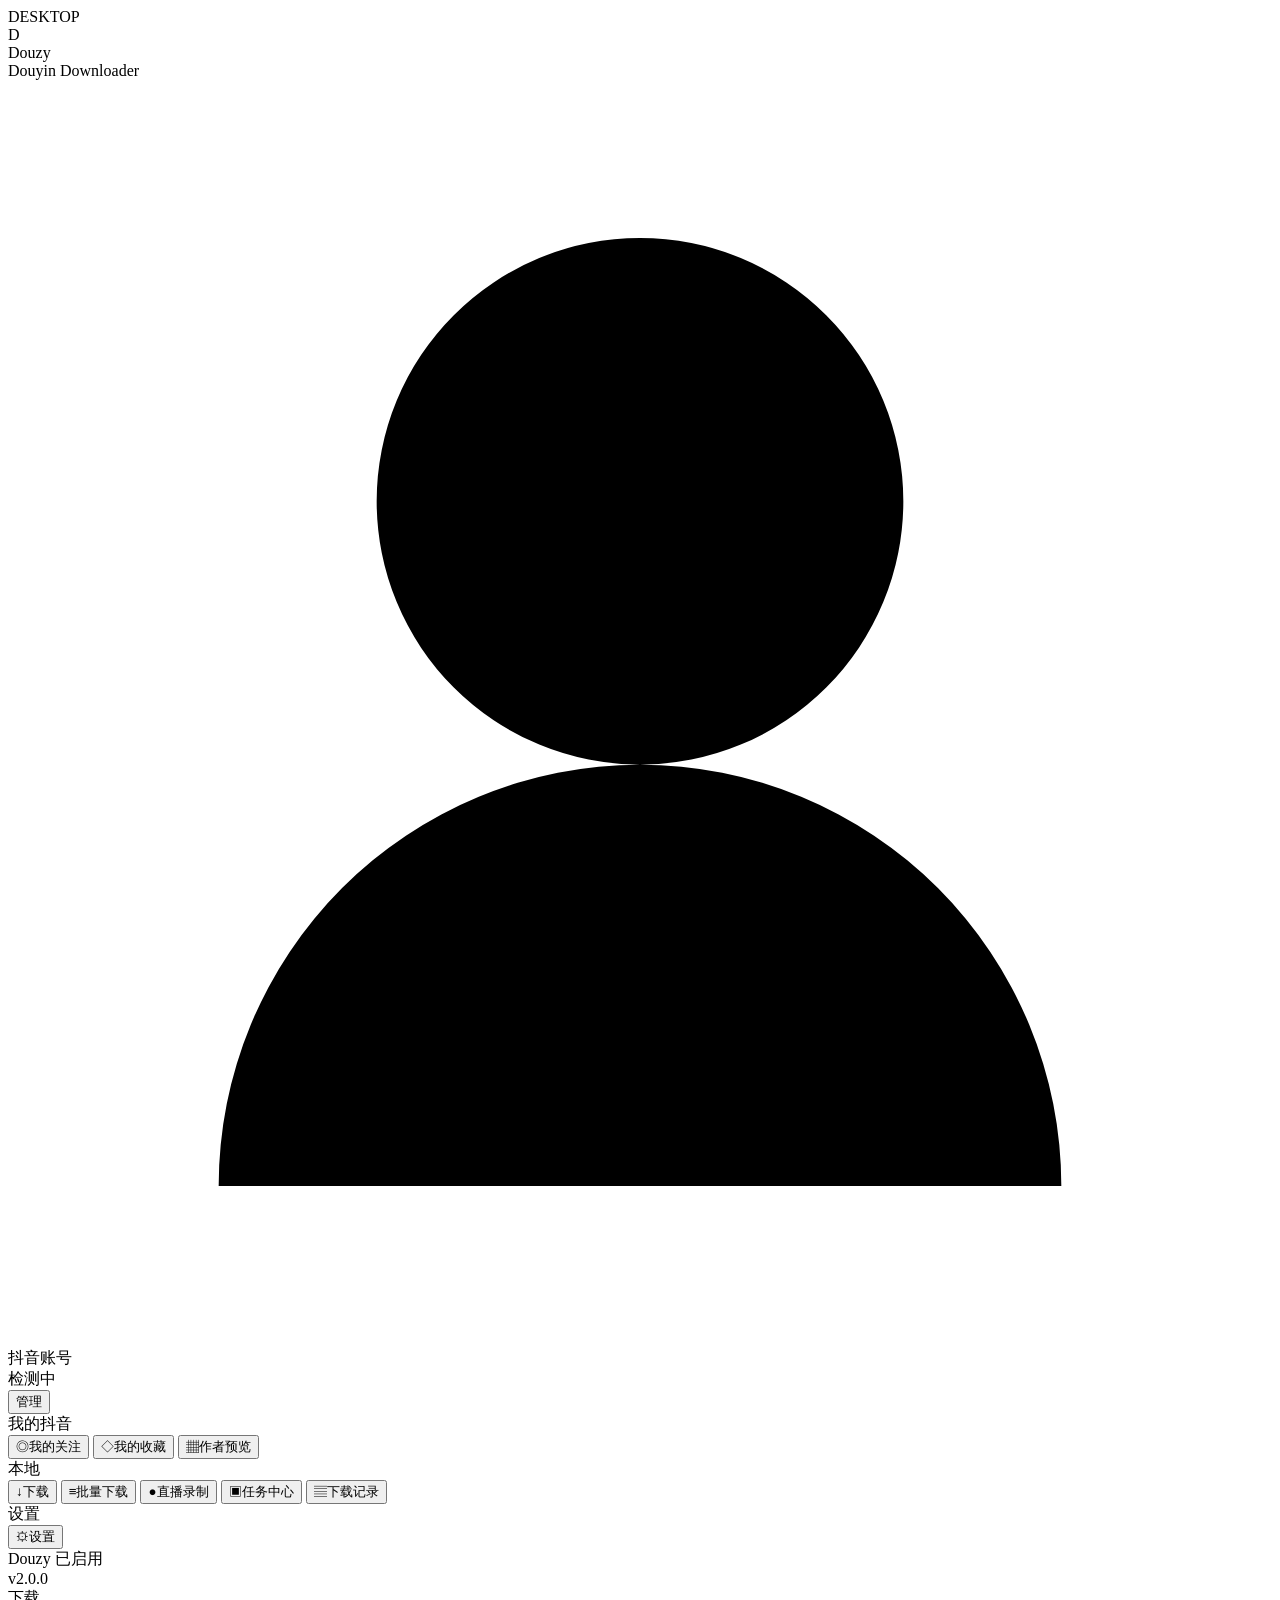
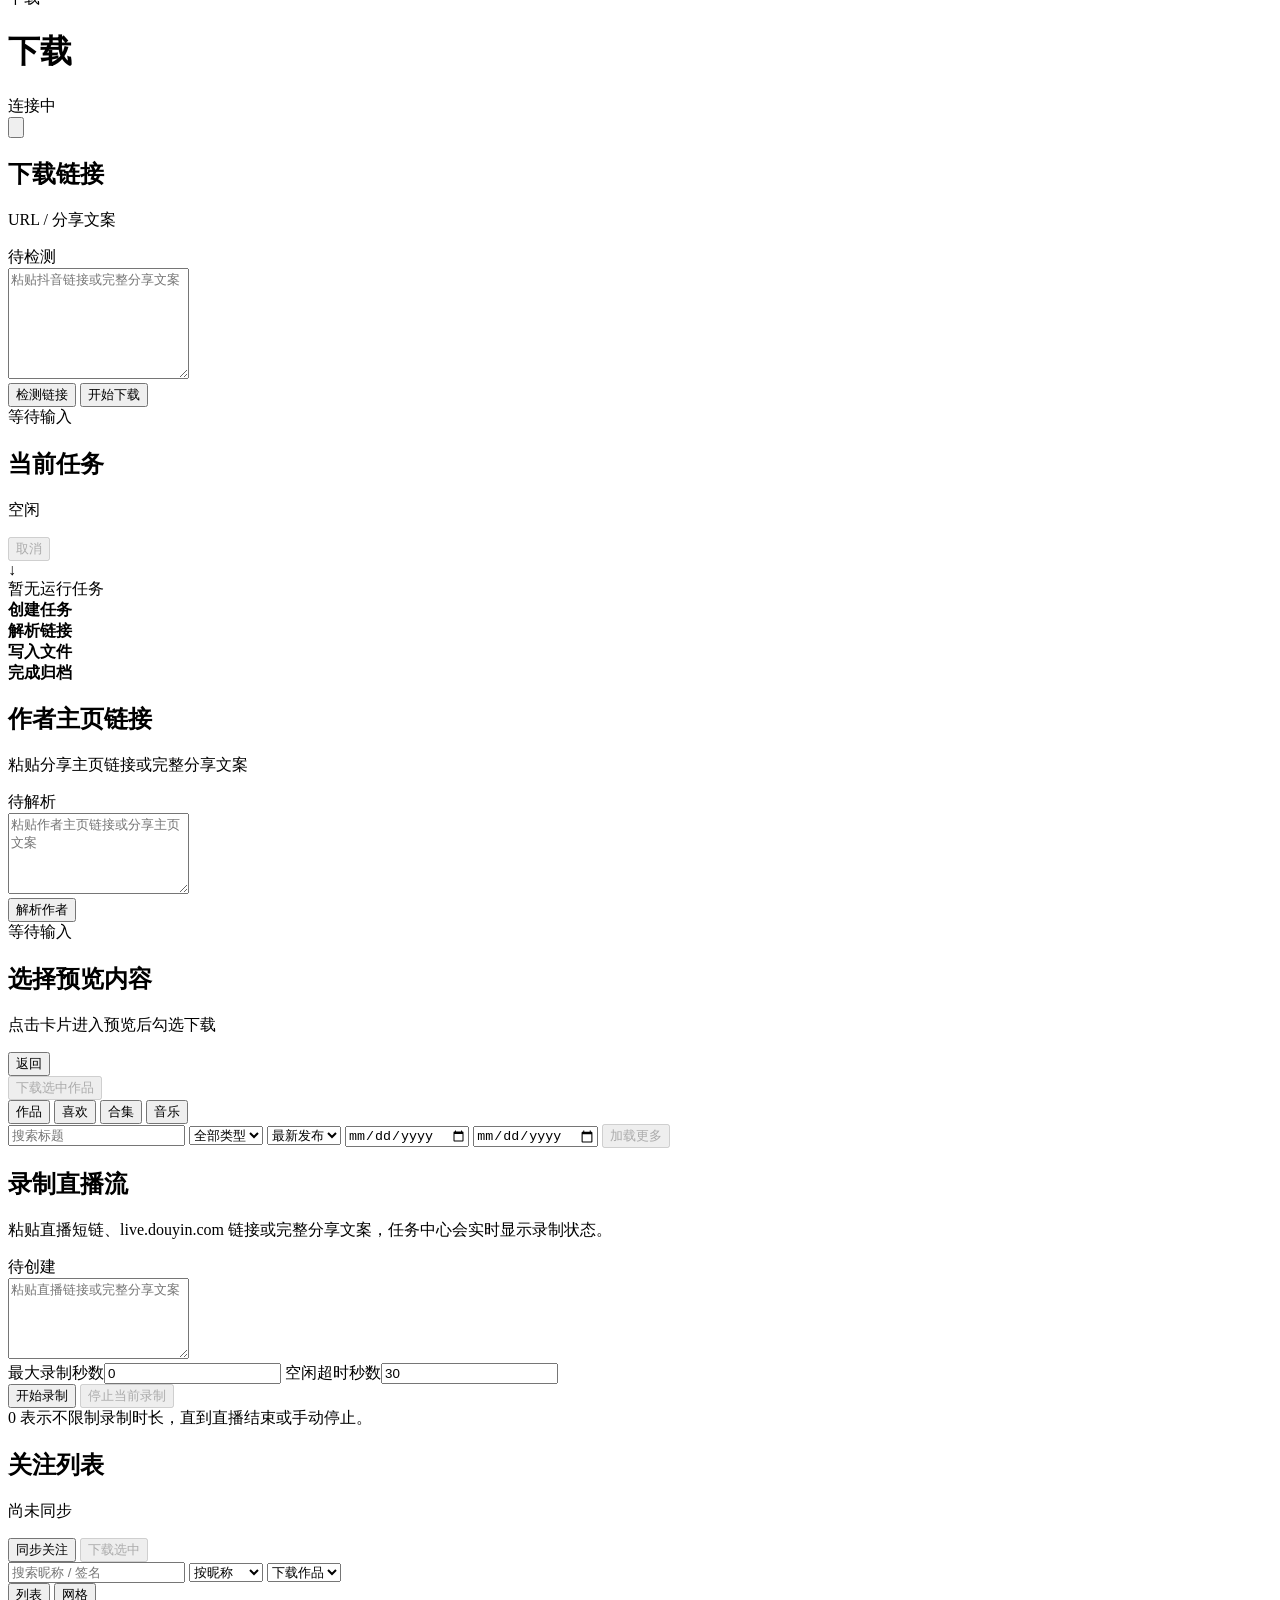
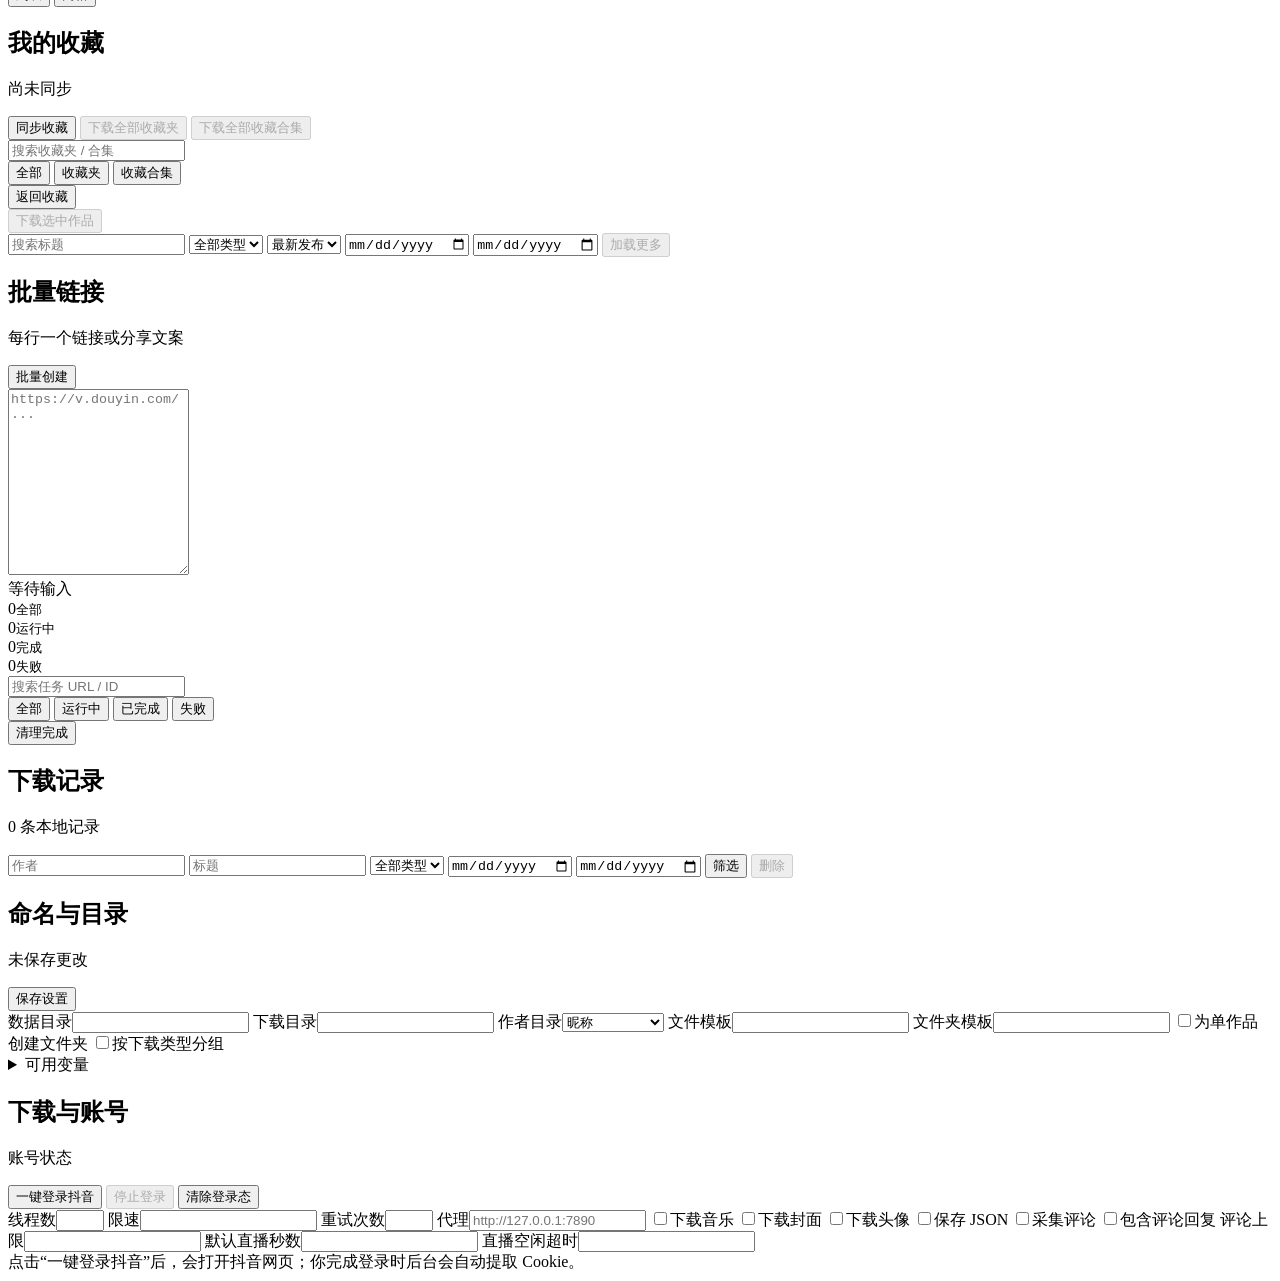
==== commit 7231837c: "Remove keyword search and improve live recording history" ====
--- a/server/static/index.html
+++ b/server/static/index.html
@@ -40,7 +40,6 @@
           <button class="nav-item" type="button" data-view="following"><span class="nav-icon">◎</span><span>我的关注</span></button>
           <button class="nav-item" type="button" data-view="collections"><span class="nav-icon">◇</span><span>我的收藏</span></button>
           <button class="nav-item" type="button" data-view="preview"><span class="nav-icon">▦</span><span>作者预览</span></button>
-          <button class="nav-item" type="button" data-view="search"><span class="nav-icon">⌕</span><span>关键词搜索</span></button>
 
           <div class="nav-group">本地</div>
           <button class="nav-item active" type="button" data-view="download"><span class="nav-icon">↓</span><span>下载</span></button>
@@ -178,38 +177,6 @@
             </div>
             <div id="authorWorksList" class="works-grid"></div>
           </section>
-        </section>
-
-        <section id="searchView" class="view" data-title="关键词搜索" data-eyebrow="发现作品">
-          <section class="surface-panel toolbar-panel">
-            <div class="panel-head">
-              <div>
-                <h2>关键词搜索</h2>
-                <p id="searchState">输入关键词后搜索作品，勾选需要下载的内容。</p>
-              </div>
-              <div class="button-cluster">
-                <button id="runSearchBtn" class="primary-button" type="button">搜索</button>
-                <button id="downloadSelectedSearchBtn" class="secondary-button" type="button" disabled>下载选中</button>
-              </div>
-            </div>
-            <div class="filter-row">
-              <input id="keywordInput" class="field-input" type="search" placeholder="输入关键词" />
-              <select id="searchSort" class="field-input select-field">
-                <option value="0">综合排序</option>
-                <option value="1">最多点赞</option>
-                <option value="2">最新发布</option>
-              </select>
-              <select id="searchPublishTime" class="field-input select-field">
-                <option value="0">不限时间</option>
-                <option value="1">一天内</option>
-                <option value="7">一周内</option>
-                <option value="182">半年内</option>
-              </select>
-              <input id="searchCount" class="field-input" type="number" min="1" max="50" value="24" />
-              <button id="loadMoreSearchBtn" class="secondary-button" type="button" disabled>加载更多</button>
-            </div>
-          </section>
-          <div id="searchResults" class="works-grid"></div>
         </section>
 
         <section id="liveView" class="view" data-title="直播录制" data-eyebrow="实验性功能">
@@ -449,6 +416,6 @@
     </div>
 
     <div id="toastHost" class="toast-host" aria-live="polite"></div>
-    <script src="/static/app.js?v=20260704-12" defer></script>
+    <script src="/static/app.js?v=20260704-13" defer></script>
   </body>
 </html>
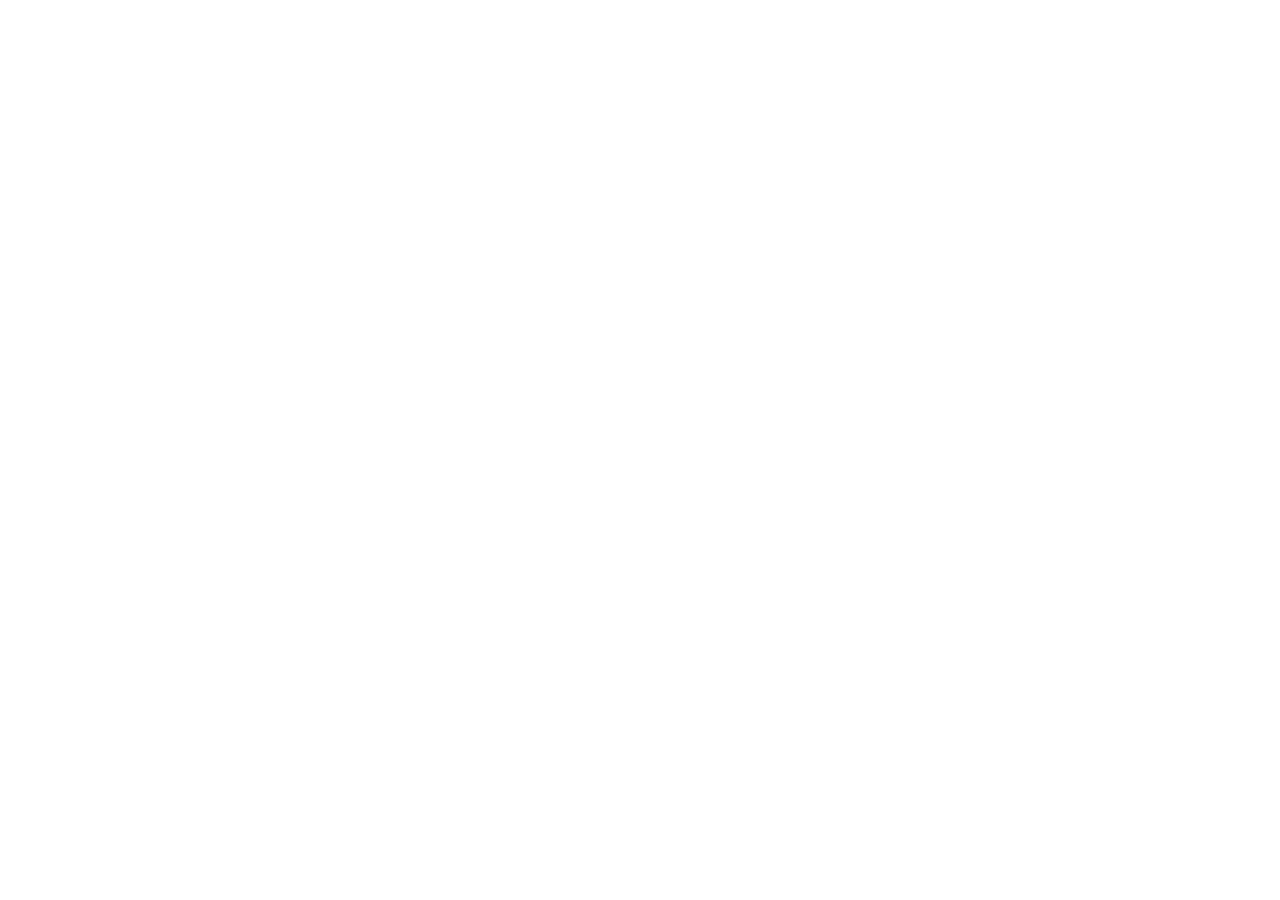
==== commit 2974b169: "Prepare dy-downloader open source release" ====
--- a/server/static/index.html
+++ b/server/static/index.html
@@ -4,418 +4,12 @@
     <meta charset="utf-8" />
     <meta name="viewport" content="width=device-width, initial-scale=1" />
     <title>Douzy Desktop</title>
-    <link rel="stylesheet" href="/static/styles.css?v=20260704-7" />
+    <link rel="stylesheet" href="/static/css/tokens.css?v=20260707-8" />
+    <link rel="stylesheet" href="/static/css/app.css?v=20260707-8" />
   </head>
   <body>
-    <div class="app-shell">
-      <aside class="sidebar">
-        <div class="window-dots" aria-hidden="true">
-          <span></span><span></span><span></span>
-        </div>
-        <div class="desktop-label">DESKTOP</div>
-
-        <div class="brand-block">
-          <div class="brand-mark">D</div>
-          <div>
-            <div class="brand-name">Douzy</div>
-            <div class="brand-subtitle">Douyin Downloader</div>
-          </div>
-        </div>
-
-        <section class="account-panel">
-          <div class="account-main">
-            <div class="account-icon" aria-hidden="true">
-              <svg viewBox="0 0 24 24" role="img"><path d="M20 21a8 8 0 0 0-16 0M12 13a5 5 0 1 0 0-10 5 5 0 0 0 0 10Z" /></svg>
-            </div>
-            <div>
-              <div class="account-title">抖音账号</div>
-              <div class="account-status"><span id="accountDot" class="status-dot"></span><span id="accountText">检测中</span></div>
-            </div>
-          </div>
-          <button id="manageAccountBtn" class="ghost-button compact" type="button">管理</button>
-        </section>
-
-        <nav class="nav-list" aria-label="主导航">
-          <div class="nav-group">我的抖音</div>
-          <button class="nav-item" type="button" data-view="following"><span class="nav-icon">◎</span><span>我的关注</span></button>
-          <button class="nav-item" type="button" data-view="collections"><span class="nav-icon">◇</span><span>我的收藏</span></button>
-          <button class="nav-item" type="button" data-view="preview"><span class="nav-icon">▦</span><span>作者预览</span></button>
-
-          <div class="nav-group">本地</div>
-          <button class="nav-item active" type="button" data-view="download"><span class="nav-icon">↓</span><span>下载</span></button>
-          <button class="nav-item" type="button" data-view="batch"><span class="nav-icon">≡</span><span>批量下载</span></button>
-          <button class="nav-item" type="button" data-view="live"><span class="nav-icon">●</span><span>直播录制</span></button>
-          <button class="nav-item" type="button" data-view="tasks"><span class="nav-icon">▣</span><span>任务中心</span></button>
-          <button class="nav-item" type="button" data-view="archive"><span class="nav-icon">▤</span><span>下载记录</span></button>
-
-          <div class="nav-group">设置</div>
-          <button class="nav-item" type="button" data-view="settings"><span class="nav-icon">⚙</span><span>设置</span></button>
-        </nav>
-
-        <div class="sidebar-footer">
-          <div class="enable-row">
-            <span class="status-dot live"></span>
-            <span>Douzy 已启用</span>
-          </div>
-          <div class="footer-links"><span>v2.0.0</span></div>
-        </div>
-      </aside>
-
-      <main class="main-surface">
-        <header class="topbar">
-          <div>
-            <div id="viewEyebrow" class="eyebrow">下载</div>
-            <h1 id="viewTitle">下载</h1>
-          </div>
-          <div class="topbar-actions">
-            <div id="apiHealth" class="health-pill"><span class="status-dot"></span><span>连接中</span></div>
-            <button id="refreshBtn" class="icon-button" type="button" title="刷新">
-              <svg viewBox="0 0 24 24" role="img"><path d="M20 12a8 8 0 1 1-2.34-5.66M20 4v6h-6" /></svg>
-            </button>
-          </div>
-        </header>
-
-        <section id="downloadView" class="view active-view" data-title="下载" data-eyebrow="下载链接">
-          <div class="download-layout quick-download-layout">
-            <section class="surface-panel link-panel">
-              <div class="panel-head">
-                <div>
-                  <h2>下载链接</h2>
-                  <p>URL / 分享文案</p>
-                </div>
-                <span id="parseBadge" class="soft-badge">待检测</span>
-              </div>
-              <textarea id="urlInput" class="url-input" rows="7" spellcheck="false" placeholder="粘贴抖音链接或完整分享文案"></textarea>
-              <div class="action-row">
-                <button id="parseBtn" class="secondary-button" type="button">检测链接</button>
-                <button id="startDownloadBtn" class="primary-button" type="button">开始下载</button>
-              </div>
-              <div id="parseResult" class="result-strip muted">等待输入</div>
-            </section>
-
-            <section class="surface-panel activity-panel">
-              <div class="panel-head">
-                <div>
-                  <h2>当前任务</h2>
-                  <p id="activitySubtitle">空闲</p>
-                </div>
-                <button id="cancelActiveJobBtn" class="ghost-button compact danger" type="button" disabled>取消</button>
-              </div>
-              <div id="activeJobCard" class="job-focus empty-state">
-                <div class="empty-symbol">↓</div>
-                <div>暂无运行任务</div>
-              </div>
-              <div class="event-flow">
-                <div class="flow-step active"><span></span><strong>创建任务</strong></div>
-                <div class="flow-step"><span></span><strong>解析链接</strong></div>
-                <div class="flow-step"><span></span><strong>写入文件</strong></div>
-                <div class="flow-step"><span></span><strong>完成归档</strong></div>
-              </div>
-            </section>
-          </div>
-        </section>
-
-        <section id="previewView" class="view" data-title="作者预览" data-eyebrow="主页解析">
-          <div class="preview-layout">
-            <section class="surface-panel link-panel">
-              <div class="panel-head">
-                <div>
-                  <h2>作者主页链接</h2>
-                  <p>粘贴分享主页链接或完整分享文案</p>
-                </div>
-                <span id="previewResolveBadge" class="soft-badge">待解析</span>
-              </div>
-              <textarea id="previewUrlInput" class="url-input" rows="5" spellcheck="false" placeholder="粘贴作者主页链接或分享主页文案"></textarea>
-              <div class="action-row">
-                <button id="resolveAuthorBtn" class="secondary-button" type="button">解析作者</button>
-              </div>
-              <div id="previewAuthorResult" class="result-strip muted">等待输入</div>
-            </section>
-
-            <section class="surface-panel choices-panel">
-              <div class="panel-head">
-                <div>
-                  <h2>选择预览内容</h2>
-                  <p>点击卡片进入预览后勾选下载</p>
-                </div>
-              </div>
-              <div id="previewModeGrid" class="mode-grid" aria-label="预览内容"></div>
-            </section>
-          </div>
-
-          <section id="authorWorksPanel" class="surface-panel author-workbench hidden">
-            <div class="panel-head author-workbench-head">
-              <button id="closeAuthorWorksBtn" class="ghost-button compact" type="button">返回</button>
-              <div id="authorWorksProfile" class="author-profile"></div>
-              <div class="button-cluster">
-                <button id="downloadSelectedWorksBtn" class="primary-button" type="button" disabled>下载选中作品</button>
-              </div>
-            </div>
-            <div class="filter-row work-filters">
-              <div id="workModeTabs" class="tabs" role="tablist">
-                <button class="active" type="button" data-work-mode="post">作品</button>
-                <button type="button" data-work-mode="like">喜欢</button>
-                <button type="button" data-work-mode="mix">合集</button>
-                <button type="button" data-work-mode="music">音乐</button>
-              </div>
-              <input id="workSearch" class="field-input" type="search" placeholder="搜索标题" />
-              <select id="workTypeFilter" class="field-input select-field">
-                <option value="">全部类型</option>
-                <option value="video">视频</option>
-                <option value="gallery">图文</option>
-                <option value="mix">合集</option>
-                <option value="music">音乐</option>
-              </select>
-              <select id="workSort" class="field-input select-field">
-                <option value="newest">最新发布</option>
-                <option value="digg">最多点赞</option>
-                <option value="title">按标题</option>
-              </select>
-              <input id="workDateFrom" class="field-input" type="date" />
-              <input id="workDateTo" class="field-input" type="date" />
-              <button id="loadMoreWorksBtn" class="secondary-button" type="button" disabled>加载更多</button>
-            </div>
-            <div id="authorWorksList" class="works-grid"></div>
-          </section>
-        </section>
-
-        <section id="liveView" class="view" data-title="直播录制" data-eyebrow="实验性功能">
-          <section class="surface-panel link-panel">
-            <div class="panel-head">
-              <div>
-                <h2>录制直播流</h2>
-                <p>粘贴直播短链、live.douyin.com 链接或完整分享文案，任务中心会实时显示录制状态。</p>
-              </div>
-              <span id="liveBadge" class="soft-badge">待创建</span>
-            </div>
-            <textarea id="liveUrlInput" class="url-input" rows="5" spellcheck="false" placeholder="粘贴直播链接或完整分享文案"></textarea>
-            <div class="filter-row">
-              <label class="field-label">最大录制秒数<input id="liveMaxDuration" class="field-input" type="number" min="0" value="0" /></label>
-              <label class="field-label">空闲超时秒数<input id="liveIdleTimeout" class="field-input" type="number" min="1" value="30" /></label>
-            </div>
-            <div class="action-row">
-              <button id="startLiveBtn" class="primary-button" type="button">开始录制</button>
-              <button id="stopLiveBtn" class="ghost-button danger" type="button" disabled>停止当前录制</button>
-            </div>
-            <div id="liveResult" class="result-strip muted">0 表示不限制录制时长，直到直播结束或手动停止。</div>
-          </section>
-        </section>
-
-        <section id="followingView" class="view" data-title="我的关注" data-eyebrow="账号内容">
-          <section class="surface-panel toolbar-panel">
-            <div class="panel-head">
-              <div>
-                <h2>关注列表</h2>
-                <p id="followSyncState">尚未同步</p>
-              </div>
-              <div class="button-cluster">
-                <button id="syncFollowingBtn" class="secondary-button" type="button">同步关注</button>
-                <button id="downloadSelectedFollowBtn" class="primary-button" type="button" disabled>下载选中</button>
-              </div>
-            </div>
-            <div class="filter-row">
-              <input id="followSearch" class="field-input" type="search" placeholder="搜索昵称 / 签名" />
-              <select id="followSort" class="field-input select-field">
-                <option value="name">按昵称</option>
-                <option value="aweme">按作品数</option>
-                <option value="fans">按粉丝数</option>
-              </select>
-              <select id="followDownloadMode" class="field-input select-field">
-                <option value="post">下载作品</option>
-                <option value="like">下载喜欢</option>
-                <option value="mix">下载合集</option>
-                <option value="music">下载音乐</option>
-              </select>
-              <div class="segmented" role="group" aria-label="视图">
-                <button class="active" type="button" data-follow-layout="list">列表</button>
-                <button type="button" data-follow-layout="grid">网格</button>
-              </div>
-            </div>
-          </section>
-          <div id="followingList" class="entity-list"></div>
-        </section>
-
-        <section id="collectionsView" class="view" data-title="我的收藏" data-eyebrow="账号内容">
-          <section class="surface-panel toolbar-panel">
-            <div class="panel-head">
-              <div>
-                <h2>我的收藏</h2>
-                <p id="collectionSyncState">尚未同步</p>
-              </div>
-              <div class="button-cluster">
-                <button id="syncCollectionsBtn" class="secondary-button" type="button">同步收藏</button>
-                <button id="downloadAllCollectionsBtn" class="primary-button" type="button" disabled>下载全部收藏夹</button>
-                <button id="downloadAllCollectMixBtn" class="secondary-button" type="button" disabled>下载全部收藏合集</button>
-              </div>
-            </div>
-            <div class="filter-row">
-              <input id="collectionSearch" class="field-input" type="search" placeholder="搜索收藏夹 / 合集" />
-              <div id="collectionTabs" class="tabs" role="tablist">
-                <button class="active" type="button" data-collection-type="all">全部</button>
-                <button type="button" data-collection-type="folder">收藏夹</button>
-                <button type="button" data-collection-type="mix">收藏合集</button>
-              </div>
-            </div>
-          </section>
-          <section id="collectionWorksPanel" class="surface-panel author-workbench hidden">
-            <div class="panel-head author-workbench-head">
-              <button id="closeCollectionWorksBtn" class="ghost-button compact" type="button">返回收藏</button>
-              <div id="collectionWorksProfile" class="author-profile"></div>
-              <div class="button-cluster">
-                <button id="downloadSelectedCollectionWorksBtn" class="primary-button" type="button" disabled>下载选中作品</button>
-              </div>
-            </div>
-            <div class="filter-row work-filters">
-              <input id="collectionWorkSearch" class="field-input" type="search" placeholder="搜索标题" />
-              <select id="collectionWorkTypeFilter" class="field-input select-field">
-                <option value="">全部类型</option>
-                <option value="video">视频</option>
-                <option value="gallery">图文</option>
-              </select>
-              <select id="collectionWorkSort" class="field-input select-field">
-                <option value="newest">最新发布</option>
-                <option value="digg">最多点赞</option>
-                <option value="title">按标题</option>
-              </select>
-              <input id="collectionWorkDateFrom" class="field-input" type="date" />
-              <input id="collectionWorkDateTo" class="field-input" type="date" />
-              <button id="loadMoreCollectionWorksBtn" class="secondary-button" type="button" disabled>加载更多</button>
-            </div>
-            <div id="collectionWorksList" class="works-grid"></div>
-          </section>
-          <div id="collectionsList" class="entity-list"></div>
-        </section>
-
-        <section id="batchView" class="view" data-title="批量下载" data-eyebrow="批量任务">
-          <section class="surface-panel batch-panel">
-            <div class="panel-head">
-              <div>
-                <h2>批量链接</h2>
-                <p>每行一个链接或分享文案</p>
-              </div>
-              <button id="startBatchBtn" class="primary-button" type="button">批量创建</button>
-            </div>
-            <textarea id="batchInput" class="url-input batch-input" rows="12" spellcheck="false" placeholder="https://v.douyin.com/..."></textarea>
-            <div id="batchResult" class="result-strip muted">等待输入</div>
-          </section>
-        </section>
-
-        <section id="tasksView" class="view" data-title="任务中心" data-eyebrow="下载队列">
-          <section class="surface-panel toolbar-panel">
-            <div class="summary-grid">
-              <div><span id="taskTotal">0</span><small>全部</small></div>
-              <div><span id="taskRunning">0</span><small>运行中</small></div>
-              <div><span id="taskDone">0</span><small>完成</small></div>
-              <div><span id="taskFailed">0</span><small>失败</small></div>
-            </div>
-            <div class="filter-row">
-              <input id="taskSearch" class="field-input" type="search" placeholder="搜索任务 URL / ID" />
-              <div id="taskTabs" class="tabs" role="tablist">
-                <button class="active" type="button" data-status="all">全部</button>
-                <button type="button" data-status="running">运行中</button>
-                <button type="button" data-status="success">已完成</button>
-                <button type="button" data-status="failed">失败</button>
-              </div>
-              <button id="clearDoneJobsBtn" class="ghost-button" type="button">清理完成</button>
-            </div>
-          </section>
-          <div id="taskList" class="task-grid"></div>
-        </section>
-
-        <section id="archiveView" class="view" data-title="下载记录" data-eyebrow="本地历史">
-          <section class="archive-hero">
-            <div>
-              <h2>下载记录</h2>
-              <p id="archiveSubtitle">0 条本地记录</p>
-            </div>
-            <div id="topAuthors" class="author-strip"></div>
-          </section>
-          <section class="surface-panel toolbar-panel">
-            <div class="filter-row archive-filters">
-              <input id="archiveAuthor" class="field-input" type="search" placeholder="作者" />
-              <input id="archiveTitle" class="field-input" type="search" placeholder="标题" />
-              <select id="archiveType" class="field-input select-field">
-                <option value="">全部类型</option>
-                <option value="video">视频</option>
-                <option value="gallery">图文</option>
-                <option value="music">音乐</option>
-                <option value="live">直播</option>
-              </select>
-              <input id="archiveFrom" class="field-input" type="date" />
-              <input id="archiveTo" class="field-input" type="date" />
-              <button id="applyArchiveFilterBtn" class="secondary-button" type="button">筛选</button>
-              <button id="deleteArchiveBtn" class="ghost-button danger" type="button" disabled>删除</button>
-            </div>
-          </section>
-          <div id="archiveList" class="archive-list"></div>
-        </section>
-
-        <section id="settingsView" class="view" data-title="设置" data-eyebrow="偏好">
-          <div class="settings-layout">
-            <section class="surface-panel settings-panel">
-              <div class="panel-head">
-                <div>
-                  <h2>命名与目录</h2>
-                  <p id="settingsSaveState">未保存更改</p>
-                </div>
-                <button id="saveSettingsBtn" class="primary-button" type="button">保存设置</button>
-              </div>
-              <div class="form-grid">
-                <label class="field-label">数据目录<input id="settingDataDir" class="field-input" type="text" /></label>
-                <label class="field-label">下载目录<input id="settingPath" class="field-input" type="text" /></label>
-                <label class="field-label">作者目录<select id="settingAuthorDir" class="field-input select-field">
-                  <option value="nickname">昵称</option>
-                  <option value="sec_uid">Sec UID</option>
-                  <option value="nickname_uid">昵称 + UID</option>
-                  <option value="user_sec_uid">user_sec_uid</option>
-                </select></label>
-                <label class="field-label">文件模板<input id="settingFilenameTemplate" class="field-input" type="text" /></label>
-                <label class="field-label">文件夹模板<input id="settingFolderTemplate" class="field-input" type="text" /></label>
-                <label class="toggle-line"><input id="settingFolderstyle" type="checkbox" />为单作品创建文件夹</label>
-                <label class="toggle-line"><input id="settingGroupByMode" type="checkbox" />按下载类型分组</label>
-              </div>
-              <details class="variables-box">
-                <summary>可用变量</summary>
-                <div>{date} {title} {id} {author} {sec_uid} {create_time}</div>
-              </details>
-            </section>
-
-            <section class="surface-panel settings-panel">
-              <div class="panel-head">
-                <div>
-                  <h2>下载与账号</h2>
-                  <p id="settingsCookieState">账号状态</p>
-                </div>
-                <div class="button-cluster">
-                  <button id="startLoginBtn" class="primary-button" type="button">一键登录抖音</button>
-                  <button id="cancelLoginBtn" class="ghost-button danger" type="button" disabled>停止登录</button>
-                  <button id="clearCookiesBtn" class="ghost-button danger" type="button">清除登录态</button>
-                </div>
-              </div>
-              <div class="form-grid">
-                <label class="field-label">线程数<input id="settingThread" class="field-input" type="number" min="1" max="64" /></label>
-                <label class="field-label">限速<input id="settingRateLimit" class="field-input" type="number" min="0.1" step="0.1" /></label>
-                <label class="field-label">重试次数<input id="settingRetryTimes" class="field-input" type="number" min="0" max="20" /></label>
-                <label class="field-label">代理<input id="settingProxy" class="field-input" type="text" placeholder="http://127.0.0.1:7890" /></label>
-                <label class="toggle-line"><input id="settingMusic" type="checkbox" />下载音乐</label>
-                <label class="toggle-line"><input id="settingCover" type="checkbox" />下载封面</label>
-                <label class="toggle-line"><input id="settingAvatar" type="checkbox" />下载头像</label>
-                <label class="toggle-line"><input id="settingJson" type="checkbox" />保存 JSON</label>
-                <label class="toggle-line"><input id="settingCommentsEnabled" type="checkbox" />采集评论</label>
-                <label class="toggle-line"><input id="settingCommentsReplies" type="checkbox" />包含评论回复</label>
-                <label class="field-label">评论上限<input id="settingMaxComments" class="field-input" type="number" min="0" /></label>
-                <label class="field-label">默认直播秒数<input id="settingLiveMaxDuration" class="field-input" type="number" min="0" /></label>
-                <label class="field-label">直播空闲超时<input id="settingLiveIdleTimeout" class="field-input" type="number" min="1" /></label>
-              </div>
-              <div id="loginProgress" class="result-strip muted">点击“一键登录抖音”后，会打开抖音网页；你完成登录时后台会自动提取 Cookie。</div>
-              <div id="cookieFile" class="result-strip muted"></div>
-            </section>
-          </div>
-        </section>
-      </main>
-    </div>
-
-    <div id="toastHost" class="toast-host" aria-live="polite"></div>
-    <script src="/static/app.js?v=20260704-13" defer></script>
+    <div id="app" v-cloak></div>
+    <script src="/static/vendor/vue.global.prod.js?v=3"></script>
+    <script type="module" src="/static/js/app.js?v=20260707-8"></script>
   </body>
 </html>
